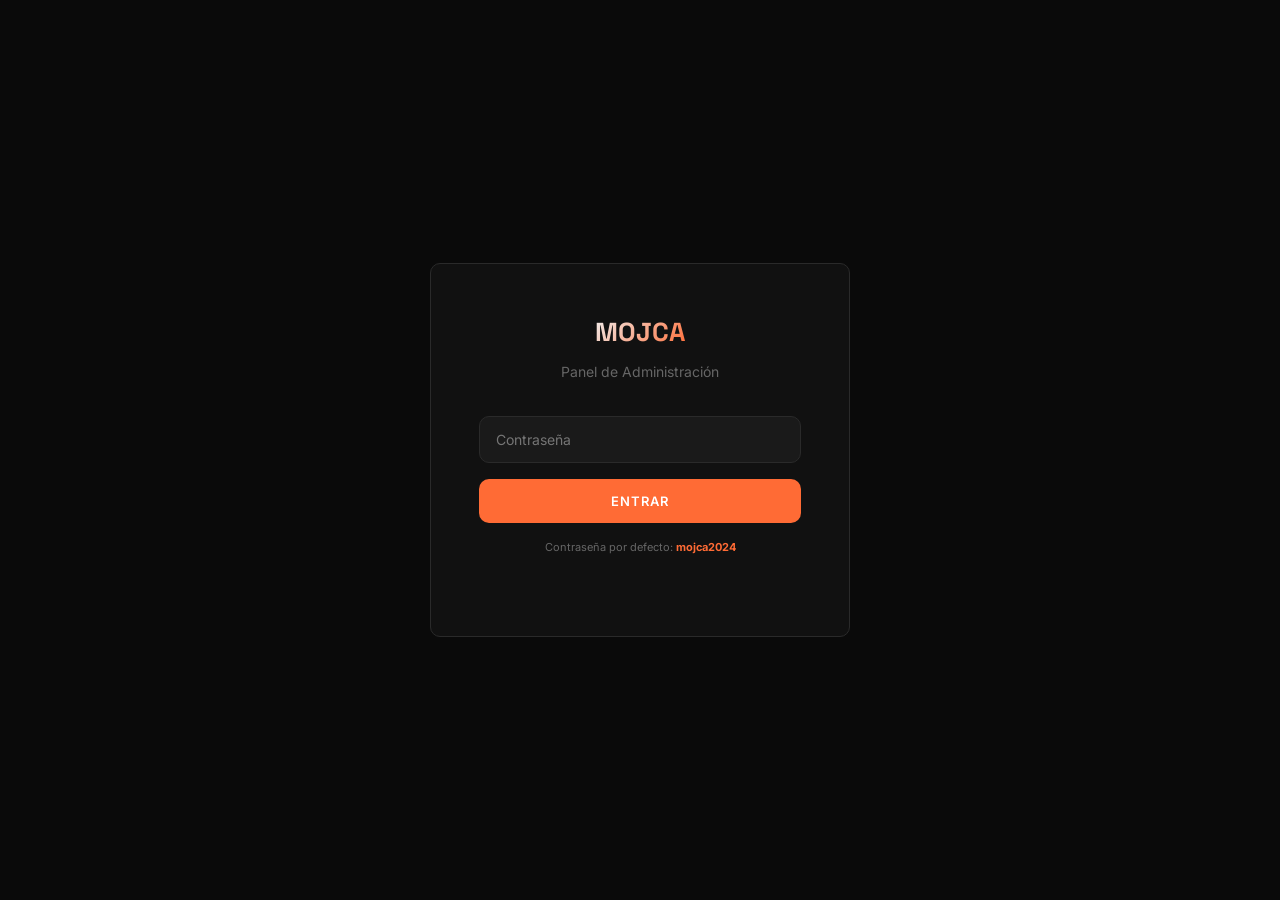
==== admin.html @ 33b06b64 "Add files via upload" ====
<!DOCTYPE html>
<html lang="es">
<head>
    <meta charset="UTF-8">
    <meta name="viewport" content="width=device-width, initial-scale=1.0">
    <title>Panel de Administración — Mojca Estudio</title>
    <link rel="preconnect" href="https://fonts.googleapis.com">
    <link rel="preconnect" href="https://fonts.gstatic.com" crossorigin>
    <link href="https://fonts.googleapis.com/css2?family=Inter:wght@300;400;500;600;700&family=Space+Grotesk:wght@400;500;600;700&display=swap" rel="stylesheet">
    <style>
        :root {
            --bg-dark: #0a0a0a;
            --bg-panel: #111111;
            --bg-card: #161616;
            --bg-input: #1a1a1a;
            --text-primary: #f0f0f0;
            --text-secondary: #a0a0a0;
            --text-muted: #666666;
            --accent: #ff6b35;
            --accent-light: #ff8c42;
            --accent-terracotta: #c0392b;
            --border: #2a2a2a;
            --border-light: #333333;
            --radius: 10px;
            --font-display: 'Space Grotesk', sans-serif;
            --font-body: 'Inter', sans-serif;
        }
        * { margin: 0; padding: 0; box-sizing: border-box; }
        body {
            font-family: var(--font-body);
            background: var(--bg-dark);
            color: var(--text-primary);
            min-height: 100vh;
            line-height: 1.6;
        }

        /* LOGIN */
        .login-screen {
            position: fixed;
            inset: 0;
            display: flex;
            align-items: center;
            justify-content: center;
            background: var(--bg-dark);
            z-index: 10000;
        }
        .login-box {
            background: var(--bg-panel);
            border: 1px solid var(--border);
            border-radius: var(--radius);
            padding: 48px;
            width: 100%;
            max-width: 420px;
            text-align: center;
        }
        .login-box h1 {
            font-family: var(--font-display);
            font-size: 26px;
            margin-bottom: 8px;
            color: var(--text-primary);
        }
        .login-box .logo-text {
            background: linear-gradient(135deg, var(--text-primary) 0%, var(--accent) 100%);
            -webkit-background-clip: text;
            -webkit-text-fill-color: transparent;
            background-clip: text;
        }
        .login-box p {
            color: var(--text-muted);
            margin-bottom: 32px;
            font-size: 14px;
        }
        .login-box input {
            width: 100%;
            padding: 14px 16px;
            background: var(--bg-input);
            border: 1px solid var(--border);
            border-radius: var(--radius);
            color: var(--text-primary);
            font-family: var(--font-body);
            font-size: 14px;
            margin-bottom: 16px;
            outline: none;
            transition: 0.3s;
        }
        .login-box input:focus {
            border-color: var(--accent);
            box-shadow: 0 0 0 3px rgba(255, 107, 53, 0.15);
        }
        .login-box button {
            width: 100%;
            padding: 14px;
            background: var(--accent);
            color: #fff;
            border: none;
            border-radius: var(--radius);
            font-family: var(--font-body);
            font-size: 13px;
            font-weight: 600;
            letter-spacing: 1px;
            text-transform: uppercase;
            cursor: pointer;
            transition: 0.3s;
        }
        .login-box button:hover {
            background: var(--accent-light);
            transform: translateY(-2px);
        }
        .login-error {
            color: var(--accent-terracotta);
            font-size: 13px;
            margin-top: 12px;
            display: none;
        }

        /* ADMIN LAYOUT */
        .admin-layout {
            display: none;
            min-height: 100vh;
        }
        .admin-layout.active { display: flex; }

        .sidebar {
            width: 280px;
            background: var(--bg-panel);
            border-right: 1px solid var(--border);
            padding: 24px 0;
            position: fixed;
            height: 100vh;
            overflow-y: auto;
        }
        .sidebar-header {
            padding: 0 24px 24px;
            border-bottom: 1px solid var(--border);
            margin-bottom: 16px;
        }
        .sidebar-header h2 {
            font-family: var(--font-display);
            font-size: 20px;
            color: var(--text-primary);
        }
        .sidebar-header h2 .logo-text {
            background: linear-gradient(135deg, var(--text-primary) 0%, var(--accent) 100%);
            -webkit-background-clip: text;
            -webkit-text-fill-color: transparent;
            background-clip: text;
        }
        .sidebar-header p {
            font-size: 12px;
            color: var(--text-muted);
            margin-top: 4px;
        }
        .sidebar-nav {
            list-style: none;
        }
        .sidebar-nav li {
            padding: 0;
        }
        .sidebar-nav button {
            width: 100%;
            text-align: left;
            padding: 12px 24px;
            background: none;
            border: none;
            color: var(--text-secondary);
            font-family: var(--font-body);
            font-size: 12px;
            font-weight: 500;
            letter-spacing: 1px;
            text-transform: uppercase;
            cursor: pointer;
            transition: 0.3s;
            display: flex;
            align-items: center;
            gap: 10px;
            border-left: 3px solid transparent;
        }
        .sidebar-nav button:hover,
        .sidebar-nav button.active {
            background: var(--bg-card);
            color: var(--accent);
            border-left-color: var(--accent);
        }
        .sidebar-footer {
            position: absolute;
            bottom: 0;
            left: 0;
            right: 0;
            padding: 16px 24px;
            border-top: 1px solid var(--border);
        }
        .sidebar-footer button {
            width: 100%;
            padding: 10px;
            background: transparent;
            color: var(--text-muted);
            border: 1px solid var(--border);
            border-radius: var(--radius);
            font-family: var(--font-body);
            font-size: 11px;
            font-weight: 600;
            letter-spacing: 1px;
            text-transform: uppercase;
            cursor: pointer;
            transition: 0.3s;
        }
        .sidebar-footer button:hover {
            border-color: var(--accent-terracotta);
            color: var(--accent-terracotta);
        }

        .main-content {
            margin-left: 280px;
            flex: 1;
            padding: 32px 40px;
            max-width: calc(100% - 280px);
        }

        .section-panel {
            display: none;
        }
        .section-panel.active {
            display: block;
        }

        .panel-header {
            display: flex;
            justify-content: space-between;
            align-items: center;
            margin-bottom: 32px;
            padding-bottom: 16px;
            border-bottom: 1px solid var(--border);
        }
        .panel-header h2 {
            font-family: var(--font-display);
            font-size: 24px;
            color: var(--text-primary);
        }
        .panel-actions {
            display: flex;
            gap: 12px;
        }

        .btn-admin {
            padding: 10px 20px;
            font-family: var(--font-body);
            font-size: 12px;
            font-weight: 600;
            letter-spacing: 1px;
            text-transform: uppercase;
            border-radius: var(--radius);
            cursor: pointer;
            border: none;
            transition: 0.3s;
            display: inline-flex;
            align-items: center;
            gap: 6px;
        }
        .btn-admin-primary {
            background: var(--accent);
            color: #fff;
        }
        .btn-admin-primary:hover {
            background: var(--accent-light);
        }
        .btn-admin-outline {
            background: transparent;
            color: var(--text-secondary);
            border: 1px solid var(--border);
        }
        .btn-admin-outline:hover {
            border-color: var(--accent);
            color: var(--accent);
        }
        .btn-admin-danger {
            background: var(--accent-terracotta);
            color: #fff;
        }
        .btn-admin-danger:hover {
            background: #e74c3c;
        }

        /* ITEM CARDS */
        .items-list {
            display: flex;
            flex-direction: column;
            gap: 16px;
        }
        .item-card {
            background: var(--bg-panel);
            border: 1px solid var(--border);
            border-radius: var(--radius);
            padding: 20px;
            transition: 0.3s;
        }
        .item-card:hover {
            border-color: var(--border-light);
        }
        .item-card-header {
            display: flex;
            justify-content: space-between;
            align-items: flex-start;
            margin-bottom: 16px;
        }
        .item-card-title {
            font-family: var(--font-display);
            font-size: 16px;
            color: var(--text-primary);
        }
        .item-card-actions {
            display: flex;
            gap: 8px;
        }
        .item-card-actions button {
            background: none;
            border: 1px solid var(--border);
            color: var(--text-muted);
            padding: 4px 10px;
            border-radius: 4px;
            cursor: pointer;
            font-family: var(--font-body);
            font-size: 10px;
            text-transform: uppercase;
            letter-spacing: 1px;
            transition: 0.3s;
        }
        .item-card-actions button:hover {
            border-color: var(--accent-terracotta);
            color: var(--accent-terracotta);
        }

        /* FORM FIELDS */
        .form-row {
            display: grid;
            grid-template-columns: 1fr 1fr;
            gap: 16px;
            margin-bottom: 12px;
        }
        .form-group-admin {
            margin-bottom: 12px;
        }
        .form-group-admin label {
            display: block;
            font-family: var(--font-body);
            font-size: 10px;
            font-weight: 600;
            text-transform: uppercase;
            letter-spacing: 1.5px;
            color: var(--text-muted);
            margin-bottom: 6px;
        }
        .form-group-admin input,
        .form-group-admin textarea,
        .form-group-admin select {
            width: 100%;
            padding: 10px 14px;
            background: var(--bg-input);
            border: 1px solid var(--border);
            border-radius: var(--radius);
            color: var(--text-primary);
            font-family: var(--font-body);
            font-size: 14px;
            outline: none;
            transition: 0.3s;
        }
        .form-group-admin input:focus,
        .form-group-admin textarea:focus,
        .form-group-admin select:focus {
            border-color: var(--accent);
            box-shadow: 0 0 0 3px rgba(255, 107, 53, 0.1);
        }
        .form-group-admin textarea {
            resize: vertical;
            min-height: 60px;
        }
        .form-group-admin input::placeholder {
            color: var(--text-muted);
        }
        .form-group-admin input[type="color"] {
            height: 42px;
            padding: 4px;
            cursor: pointer;
        }
        .form-group-admin input[type="checkbox"] {
            width: auto;
            margin-right: 8px;
            cursor: pointer;
        }

        /* ADD BUTTON */
        .add-item-btn {
            width: 100%;
            padding: 24px;
            background: transparent;
            border: 2px dashed var(--border);
            border-radius: var(--radius);
            color: var(--text-muted);
            font-family: var(--font-body);
            font-size: 13px;
            font-weight: 600;
            letter-spacing: 1px;
            text-transform: uppercase;
            cursor: pointer;
            transition: 0.3s;
            display: flex;
            align-items: center;
            justify-content: center;
            gap: 10px;
        }
        .add-item-btn:hover {
            border-color: var(--accent);
            color: var(--accent);
            background: rgba(255, 107, 53, 0.05);
        }

        /* TEXT EDITOR */
        .text-editor-grid {
            display: grid;
            grid-template-columns: repeat(2, 1fr);
            gap: 20px;
        }
        .text-editor-card {
            background: var(--bg-panel);
            border: 1px solid var(--border);
            border-radius: var(--radius);
            padding: 20px;
        }
        .text-editor-card h4 {
            font-family: var(--font-display);
            font-size: 13px;
            color: var(--accent);
            margin-bottom: 12px;
            text-transform: uppercase;
            letter-spacing: 1px;
        }

        /* PHOTO GRID EDITOR */
        .photo-grid-editor {
            display: grid;
            grid-template-columns: repeat(4, 1fr);
            gap: 12px;
            margin-bottom: 20px;
        }
        .photo-grid-cell {
            aspect-ratio: 1;
            background: var(--bg-panel);
            border: 2px dashed var(--border);
            border-radius: var(--radius);
            display: flex;
            align-items: center;
            justify-content: center;
            cursor: pointer;
            transition: 0.3s;
            position: relative;
            overflow: hidden;
        }
        .photo-grid-cell:hover {
            border-color: var(--accent);
        }
        .photo-grid-cell.occupied {
            border-style: solid;
            border-color: var(--accent);
        }
        .photo-grid-cell img {
            width: 100%;
            height: 100%;
            object-fit: cover;
        }
        .photo-grid-cell .cell-label {
            position: absolute;
            bottom: 4px;
            left: 4px;
            right: 4px;
            background: rgba(0, 0, 0, 0.8);
            color: var(--text-primary);
            font-size: 10px;
            padding: 2px 6px;
            border-radius: 3px;
            text-align: center;
            font-family: var(--font-body);
        }
        .photo-grid-cell .cell-size {
            position: absolute;
            top: 4px;
            right: 4px;
            background: var(--accent);
            color: #fff;
            font-size: 9px;
            padding: 2px 6px;
            border-radius: 3px;
            font-family: var(--font-body);
            font-weight: 600;
        }
        .photo-grid-cell .cell-actions {
            position: absolute;
            top: 4px;
            left: 4px;
            display: flex;
            gap: 4px;
            opacity: 0;
            transition: 0.3s;
        }
        .photo-grid-cell:hover .cell-actions {
            opacity: 1;
        }
        .photo-grid-cell .cell-actions button {
            width: 24px;
            height: 24px;
            border-radius: 4px;
            border: none;
            background: var(--bg-dark);
            color: var(--text-primary);
            cursor: pointer;
            font-size: 12px;
            display: flex;
            align-items: center;
            justify-content: center;
        }
        .photo-grid-cell .cell-actions button:hover {
            background: var(--accent-terracotta);
        }

        .size-selector {
            display: flex;
            gap: 8px;
            margin-top: 8px;
            flex-wrap: wrap;
        }
        .size-option {
            padding: 6px 12px;
            background: var(--bg-input);
            border: 1px solid var(--border);
            border-radius: 4px;
            color: var(--text-secondary);
            font-family: var(--font-body);
            font-size: 11px;
            cursor: pointer;
            transition: 0.3s;
        }
        .size-option:hover,
        .size-option.active {
            border-color: var(--accent);
            color: var(--accent);
        }

        /* MODAL */
        .modal-overlay {
            position: fixed;
            inset: 0;
            background: rgba(0, 0, 0, 0.8);
            z-index: 20000;
            display: none;
            align-items: center;
            justify-content: center;
            padding: 20px;
        }
        .modal-overlay.active {
            display: flex;
        }
        .modal-box {
            background: var(--bg-panel);
            border: 1px solid var(--border);
            border-radius: var(--radius);
            width: 100%;
            max-width: 600px;
            max-height: 90vh;
            overflow-y: auto;
        }
        .modal-header {
            padding: 20px 24px;
            border-bottom: 1px solid var(--border);
            display: flex;
            justify-content: space-between;
            align-items: center;
        }
        .modal-header h3 {
            font-family: var(--font-display);
            font-size: 18px;
            color: var(--text-primary);
        }
        .modal-close {
            background: none;
            border: none;
            color: var(--text-muted);
            font-size: 24px;
            cursor: pointer;
            line-height: 1;
        }
        .modal-close:hover {
            color: var(--accent-terracotta);
        }
        .modal-body {
            padding: 24px;
        }
        .modal-footer {
            padding: 16px 24px;
            border-top: 1px solid var(--border);
            display: flex;
            justify-content: flex-end;
            gap: 12px;
        }

        /* PREVIEW PANEL */
        .preview-info {
            background: var(--bg-panel);
            border: 1px solid var(--border);
            border-radius: var(--radius);
            padding: 40px;
            text-align: center;
        }
        .preview-info h3 {
            font-family: var(--font-display);
            font-size: 22px;
            margin-bottom: 12px;
            color: var(--text-primary);
        }
        .preview-info p {
            color: var(--text-secondary);
            margin-bottom: 24px;
            max-width: 500px;
            margin-left: auto;
            margin-right: auto;
        }
        .preview-info .btn-admin {
            padding: 14px 32px;
            font-size: 14px;
        }
        .preview-note {
            margin-top: 20px;
            font-size: 12px;
            color: var(--text-muted);
            font-style: italic;
        }

        /* INFO BOX */
        .info-box {
            background: rgba(255, 107, 53, 0.08);
            border: 1px solid rgba(255, 107, 53, 0.2);
            border-radius: var(--radius);
            padding: 16px 20px;
            margin-bottom: 24px;
            font-size: 13px;
            color: var(--text-secondary);
            line-height: 1.6;
        }
        .info-box strong {
            color: var(--accent);
        }

        /* RESPONSIVE */
        @media (max-width: 1024px) {
            .sidebar { width: 220px; }
            .main-content { margin-left: 220px; max-width: calc(100% - 220px); padding: 20px; }
            .text-editor-grid { grid-template-columns: 1fr; }
            .form-row { grid-template-columns: 1fr; }
        }
        @media (max-width: 768px) {
            .sidebar { display: none; }
            .main-content { margin-left: 0; max-width: 100%; padding: 16px; }
            .login-box { padding: 32px 24px; margin: 16px; }
        }

        /* TOAST */
        .toast {
            position: fixed;
            bottom: 24px;
            right: 24px;
            background: var(--bg-card);
            border: 1px solid var(--accent);
            color: var(--text-primary);
            padding: 14px 24px;
            border-radius: var(--radius);
            font-family: var(--font-body);
            font-size: 13px;
            z-index: 30000;
            transform: translateY(100px);
            opacity: 0;
            transition: 0.4s;
        }
        .toast.show {
            transform: translateY(0);
            opacity: 1;
        }
    </style>
</head>
<body>

<!-- LOGIN -->
<div class="login-screen" id="loginScreen">
    <div class="login-box">
        <h1><span class="logo-text">MOJCA</span></h1>
        <p>Panel de Administración</p>
        <input type="password" id="passwordInput" placeholder="Contraseña" onkeypress="if(event.key==='Enter')doLogin()">
        <button onclick="doLogin()">Entrar</button>
        <p class="login-error" id="loginError">Contraseña incorrecta</p>
        <p style="margin-top:16px;font-size:11px;color:var(--text-muted);">
            Contraseña por defecto: <strong style="color:var(--accent);">mojca2024</strong>
        </p>
    </div>
</div>

<!-- ADMIN -->
<div class="admin-layout" id="adminLayout">
    <aside class="sidebar">
        <div class="sidebar-header">
            <h2><span class="logo-text">MOJCA</span></h2>
            <p>Panel de Administración</p>
        </div>
        <ul class="sidebar-nav">
            <li><button class="active" onclick="showSection('textos')" data-section="textos">Textos del Sitio</button></li>
            <li><button onclick="showSection('estilos')" data-section="estilos">Configuración Visual</button></li>
            <li><button onclick="showSection('hero')" data-section="hero">Hero y Video</button></li>
            <li><button onclick="showSection('testimonios')" data-section="testimonios">Testimonios</button></li>
            <li><button onclick="showSection('whatsapp')" data-section="whatsapp">WhatsApp</button></li>
            <li><button onclick="showSection('videos-h')" data-section="videos-h">Videos Horizontales</button></li>
            <li><button onclick="showSection('videos-v')" data-section="videos-v">Reels Verticales</button></li>
            <li><button onclick="showSection('fotos')" data-section="fotos">Fotografía</button></li>
            <li><button onclick="showSection('branding')" data-section="branding">Branding</button></li>
            <li><button onclick="showSection('redes')" data-section="redes">Redes Sociales</button></li>
            <li><button onclick="showSection('webdev')" data-section="webdev">Web y Código</button></li>
            <li><button onclick="showSection('preview')" data-section="preview">Vista Previa</button></li>
        </ul>
        <div class="sidebar-footer">
            <button onclick="logout()">Cerrar Sesión</button>
        </div>
    </aside>

    <main class="main-content">

        <!-- TEXTOS -->
        <div class="section-panel active" id="panel-textos">
            <div class="panel-header">
                <h2>Textos del Sitio</h2>
                <div class="panel-actions">
                    <button class="btn-admin btn-admin-primary" onclick="saveTexts()">Guardar Cambios</button>
                    <button class="btn-admin btn-admin-outline" onclick="resetTexts()">Restaurar</button>
                </div>
            </div>
            <div class="info-box">
                <strong>Tip:</strong> Editá cada campo de texto directamente. Los cambios se reflejan en el sitio principal al guardar.
            </div>
            <div class="text-editor-grid" id="textEditorGrid"></div>
        </div>

        <!-- ESTILOS -->
        <div class="section-panel" id="panel-estilos">
            <div class="panel-header">
                <h2>Configuración Visual</h2>
                <div class="panel-actions">
                    <button class="btn-admin btn-admin-primary" onclick="saveStyles()">Guardar Cambios</button>
                    <button class="btn-admin btn-admin-outline" onclick="resetStyles()">Restaurar</button>
                </div>
            </div>
            <div class="info-box">
                <strong>Tip:</strong> Personalizá tipografías, tamaños y colores de todo el sitio. Usá valores CSS válidos (ej: <code>16px</code>, <code>#ff6b35</code>, <code>clamp(32px, 4vw, 56px)</code>).
            </div>
            <div id="styleEditorContainer"></div>
        </div>

        <!-- HERO -->
        <div class="section-panel" id="panel-hero">
            <div class="panel-header">
                <h2>Hero y Video de Fondo</h2>
                <div class="panel-actions">
                    <button class="btn-admin btn-admin-primary" onclick="saveHero()">Guardar Cambios</button>
                </div>
            </div>
            <div class="info-box">
                <strong>Tip:</strong> Podés poner un video de fondo en el hero (YouTube, Vimeo, MP4) y activar el efecto vidrio (glassmorphism) sobre el contenido.
            </div>
            <div id="heroEditorContainer"></div>
        </div>

        <!-- TESTIMONIOS -->
        <div class="section-panel" id="panel-testimonios">
            <div class="panel-header">
                <h2>Testimonios</h2>
                <div class="panel-actions">
                    <button class="btn-admin btn-admin-primary" onclick="saveTestimoniosConfig()">Guardar Config</button>
                </div>
            </div>
            <div class="info-box">
                <strong>Tip:</strong> Activá o desactivá la sección, elegí el tipo de fondo (degradado, color sólido o imagen) y gestioná los testimonios de clientes.
            </div>
            <div id="testimoniosEditorContainer"></div>
        </div>

        <!-- WHATSAPP -->
        <div class="section-panel" id="panel-whatsapp">
            <div class="panel-header">
                <h2>WhatsApp</h2>
                <div class="panel-actions">
                    <button class="btn-admin btn-admin-primary" onclick="saveWhatsapp()">Guardar Cambios</button>
                </div>
            </div>
            <div class="info-box">
                <strong>Tip:</strong> Configurá el número de WhatsApp con código de país (sin +) y el mensaje predefinido. El botón flotante aparece en todas las páginas.
            </div>
            <div id="whatsappEditorContainer"></div>
        </div>

        <!-- VIDEOS HORIZONTALES -->
        <div class="section-panel" id="panel-videos-h">
            <div class="panel-header">
                <h2>Videos Horizontales</h2>
                <div class="panel-actions">
                    <button class="btn-admin btn-admin-primary" onclick="saveAll()">Guardar Todo</button>
                </div>
            </div>
            <div class="items-list" id="videosHList"></div>
            <button class="add-item-btn" onclick="openModal('video-h')" style="margin-top:16px;">
                <span style="font-size:20px;">+</span> Agregar Video Horizontal
            </button>
        </div>

        <!-- VIDEOS VERTICALES -->
        <div class="section-panel" id="panel-videos-v">
            <div class="panel-header">
                <h2>Reels y Shorts Verticales</h2>
                <div class="panel-actions">
                    <button class="btn-admin btn-admin-primary" onclick="saveAll()">Guardar Todo</button>
                </div>
            </div>
            <div class="items-list" id="videosVList"></div>
            <button class="add-item-btn" onclick="openModal('video-v')" style="margin-top:16px;">
                <span style="font-size:20px;">+</span> Agregar Reel/Short
            </button>
        </div>

        <!-- FOTOS -->
        <div class="section-panel" id="panel-fotos">
            <div class="panel-header">
                <h2>Fotografía — Grilla Visual</h2>
                <div class="panel-actions">
                    <button class="btn-admin btn-admin-primary" onclick="saveAll()">Guardar Todo</button>
                    <button class="btn-admin btn-admin-outline" onclick="openModal('foto')">+ Agregar Foto</button>
                </div>
            </div>
            <p style="color:var(--text-muted);margin-bottom:16px;font-style:italic;">
                Hacé clic en una celda para editarla. Podés cambiar el tamaño, la imagen, el título y la categoría.
            </p>
            <div class="photo-grid-editor" id="photoGridEditor"></div>
        </div>

        <!-- BRANDING -->
        <div class="section-panel" id="panel-branding">
            <div class="panel-header">
                <h2>Branding</h2>
                <div class="panel-actions">
                    <button class="btn-admin btn-admin-primary" onclick="saveAll()">Guardar Todo</button>
                </div>
            </div>
            <div class="items-list" id="brandingList"></div>
            <button class="add-item-btn" onclick="openModal('branding')" style="margin-top:16px;">
                <span style="font-size:20px;">+</span> Agregar Proyecto de Branding
            </button>
        </div>

        <!-- REDES -->
        <div class="section-panel" id="panel-redes">
            <div class="panel-header">
                <h2>Redes Sociales</h2>
                <div class="panel-actions">
                    <button class="btn-admin btn-admin-primary" onclick="saveAll()">Guardar Todo</button>
                </div>
            </div>
            <div class="items-list" id="redesList"></div>
            <button class="add-item-btn" onclick="openModal('redes-carousel')" style="margin-top:16px;">
                <span style="font-size:20px;">+</span> Agregar Post con Carrusel
            </button>
            <button class="add-item-btn" onclick="openModal('redes-reel')" style="margin-top:8px;">
                <span style="font-size:20px;">+</span> Agregar Reel
            </button>
        </div>

        <!-- WEBDEV -->
        <div class="section-panel" id="panel-webdev">
            <div class="panel-header">
                <h2>Web y Código</h2>
                <div class="panel-actions">
                    <button class="btn-admin btn-admin-primary" onclick="saveAll()">Guardar Todo</button>
                </div>
            </div>
            <div class="items-list" id="webdevList"></div>
            <button class="add-item-btn" onclick="openModal('webdev')" style="margin-top:16px;">
                <span style="font-size:20px;">+</span> Agregar Proyecto Web
            </button>
        </div>

        <!-- PREVIEW -->
        <div class="section-panel" id="panel-preview">
            <div class="panel-header">
                <h2>Vista Previa</h2>
            </div>
            <div class="preview-info">
                <h3>Ver los cambios en el sitio</h3>
                <p>Los cambios que hagas en este panel se guardan en el navegador. Para verlos reflejados, abrí el sitio en una nueva pestaña.</p>
                <button class="btn-admin btn-admin-primary" onclick="window.open('index.html','_blank')">
                    <svg viewBox="0 0 24 24" fill="none" stroke="currentColor" stroke-width="2" style="width:16px;height:16px;"><path d="M18 13v6a2 2 0 0 1-2 2H5a2 2 0 0 1-2-2V8a2 2 0 0 1 2-2h6"/><polyline points="15 3 21 3 21 9"/><line x1="10" y1="14" x2="21" y2="3"/></svg>
                    Abrir sitio en nueva ventana
                </button>
                <p class="preview-note">Sugerencia: abrí index.html y admin.html lado a lado para ver los cambios en tiempo real.</p>
            </div>
        </div>

    </main>
</div>

<!-- MODAL -->
<div class="modal-overlay" id="modalOverlay">
    <div class="modal-box">
        <div class="modal-header">
            <h3 id="modalTitle">Agregar Elemento</h3>
            <button class="modal-close" onclick="closeModal()">&times;</button>
        </div>
        <div class="modal-body" id="modalBody"></div>
        <div class="modal-footer">
            <button class="btn-admin btn-admin-outline" onclick="closeModal()">Cancelar</button>
            <button class="btn-admin btn-admin-primary" id="modalSaveBtn" onclick="saveModal()">Guardar</button>
        </div>
    </div>
</div>

<!-- TOAST -->
<div class="toast" id="toast"></div>

<script src="admin.js"></script>
</body>
</html>
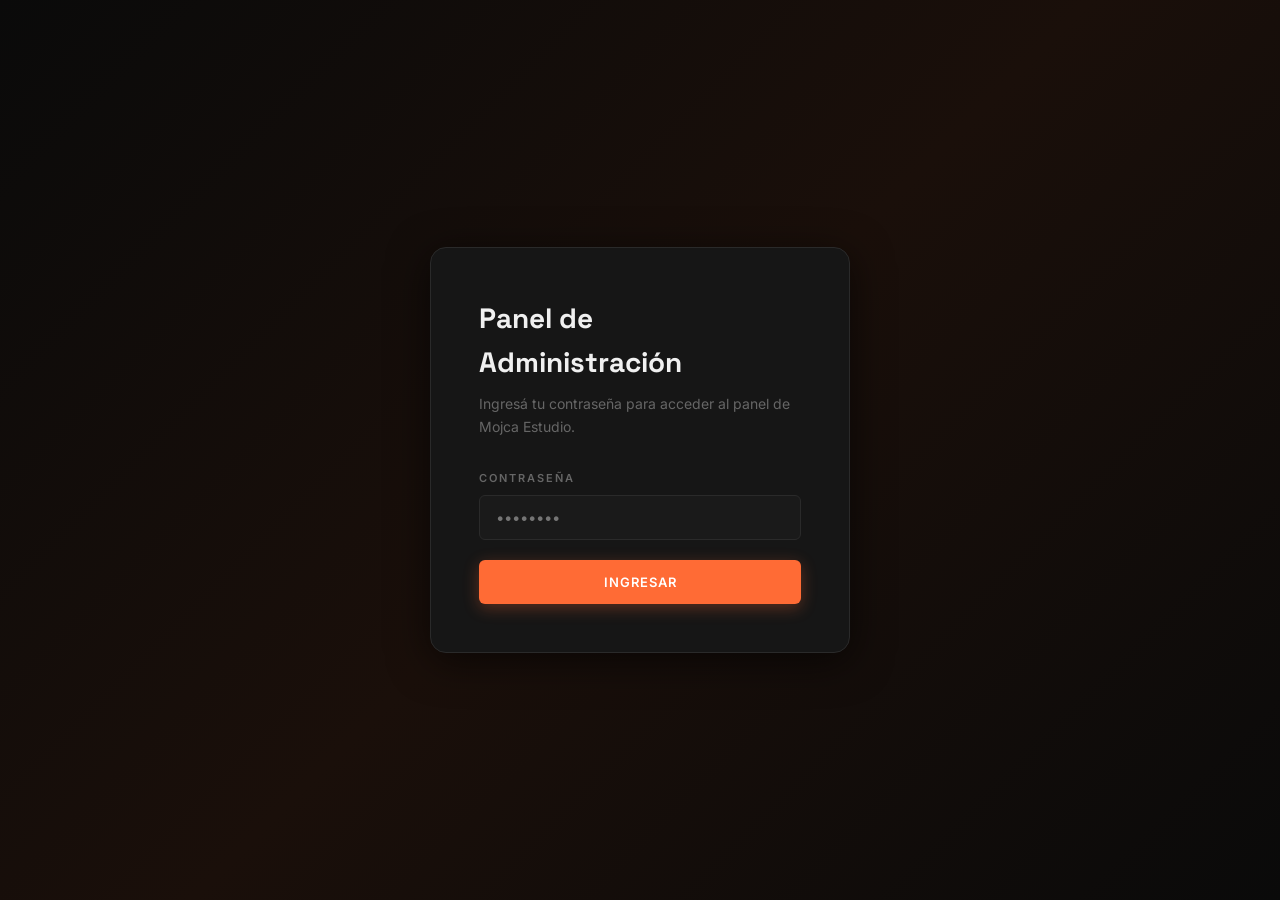
==== commit 63868745: "Add files via upload" ====
--- a/admin.html
+++ b/admin.html
@@ -9,920 +9,237 @@
     <link href="https://fonts.googleapis.com/css2?family=Inter:wght@300;400;500;600;700&family=Space+Grotesk:wght@400;500;600;700&display=swap" rel="stylesheet">
     <style>
         :root {
-            --bg-dark: #0a0a0a;
-            --bg-panel: #111111;
-            --bg-card: #161616;
-            --bg-input: #1a1a1a;
-            --text-primary: #f0f0f0;
-            --text-secondary: #a0a0a0;
-            --text-muted: #666666;
-            --accent: #ff6b35;
-            --accent-light: #ff8c42;
-            --accent-terracotta: #c0392b;
-            --border: #2a2a2a;
-            --border-light: #333333;
-            --radius: 10px;
-            --font-display: 'Space Grotesk', sans-serif;
-            --font-body: 'Inter', sans-serif;
+            --bg: #0a0a0a; --bg-elevated: #111111; --bg-card: #161616; --bg-hover: #1c1c1c; --bg-input: #1a1a1a;
+            --text-primary: #f0f0f0; --text-secondary: #a0a0a0; --text-muted: #666666;
+            --accent: #ff6b35; --accent-light: #ff8c42; --accent-glow: rgba(255, 107, 53, 0.15);
+            --border: #2a2a2a; --border-light: #333333; --border-hover: #444444;
+            --radius-sm: 6px; --radius-md: 12px; --radius-lg: 16px;
+            --transition: 0.3s cubic-bezier(0.4, 0, 0.2, 1);
+            --font-display: 'Space Grotesk', sans-serif; --font-body: 'Inter', sans-serif;
         }
         * { margin: 0; padding: 0; box-sizing: border-box; }
-        body {
-            font-family: var(--font-body);
-            background: var(--bg-dark);
-            color: var(--text-primary);
-            min-height: 100vh;
-            line-height: 1.6;
-        }
-
-        /* LOGIN */
-        .login-screen {
-            position: fixed;
-            inset: 0;
-            display: flex;
-            align-items: center;
-            justify-content: center;
-            background: var(--bg-dark);
-            z-index: 10000;
-        }
-        .login-box {
-            background: var(--bg-panel);
-            border: 1px solid var(--border);
-            border-radius: var(--radius);
-            padding: 48px;
-            width: 100%;
-            max-width: 420px;
-            text-align: center;
-        }
-        .login-box h1 {
-            font-family: var(--font-display);
-            font-size: 26px;
-            margin-bottom: 8px;
-            color: var(--text-primary);
-        }
-        .login-box .logo-text {
-            background: linear-gradient(135deg, var(--text-primary) 0%, var(--accent) 100%);
-            -webkit-background-clip: text;
-            -webkit-text-fill-color: transparent;
-            background-clip: text;
-        }
-        .login-box p {
-            color: var(--text-muted);
-            margin-bottom: 32px;
-            font-size: 14px;
-        }
-        .login-box input {
-            width: 100%;
-            padding: 14px 16px;
-            background: var(--bg-input);
-            border: 1px solid var(--border);
-            border-radius: var(--radius);
-            color: var(--text-primary);
-            font-family: var(--font-body);
-            font-size: 14px;
-            margin-bottom: 16px;
-            outline: none;
-            transition: 0.3s;
-        }
-        .login-box input:focus {
-            border-color: var(--accent);
-            box-shadow: 0 0 0 3px rgba(255, 107, 53, 0.15);
-        }
-        .login-box button {
-            width: 100%;
-            padding: 14px;
-            background: var(--accent);
-            color: #fff;
-            border: none;
-            border-radius: var(--radius);
-            font-family: var(--font-body);
-            font-size: 13px;
-            font-weight: 600;
-            letter-spacing: 1px;
-            text-transform: uppercase;
-            cursor: pointer;
-            transition: 0.3s;
-        }
-        .login-box button:hover {
-            background: var(--accent-light);
-            transform: translateY(-2px);
-        }
-        .login-error {
-            color: var(--accent-terracotta);
-            font-size: 13px;
-            margin-top: 12px;
-            display: none;
-        }
-
-        /* ADMIN LAYOUT */
-        .admin-layout {
-            display: none;
-            min-height: 100vh;
-        }
+        body { font-family: var(--font-body); background: var(--bg); color: var(--text-primary); line-height: 1.6; -webkit-font-smoothing: antialiased; }
+        a { color: inherit; text-decoration: none; }
+        .login-screen { min-height: 100vh; display: flex; align-items: center; justify-content: center; background: linear-gradient(135deg, #0a0a0a 0%, #1a0f0a 50%, #0a0a0a 100%); }
+        .login-box { background: var(--bg-card); border: 1px solid var(--border); border-radius: var(--radius-lg); padding: 48px; width: 100%; max-width: 420px; box-shadow: 0 8px 40px rgba(0,0,0,0.6); }
+        .login-box h1 { font-family: var(--font-display); font-size: 28px; margin-bottom: 8px; }
+        .login-box p { color: var(--text-muted); margin-bottom: 32px; font-size: 14px; }
+        .form-group { margin-bottom: 20px; }
+        .form-group label { display: block; font-size: 11px; font-weight: 600; text-transform: uppercase; letter-spacing: 2px; color: var(--text-muted); margin-bottom: 8px; }
+        .form-group input { width: 100%; padding: 12px 16px; font-size: 15px; font-family: var(--font-body); background: var(--bg-input); border: 1.5px solid var(--border); border-radius: var(--radius-sm); color: var(--text-primary); transition: var(--transition); outline: none; }
+        .form-group input:focus { border-color: var(--accent); box-shadow: 0 0 0 3px var(--accent-glow); }
+        .btn { display: inline-flex; align-items: center; justify-content: center; padding: 14px 32px; font-family: var(--font-body); font-size: 13px; font-weight: 600; letter-spacing: 1px; text-transform: uppercase; border-radius: var(--radius-sm); transition: var(--transition); cursor: pointer; border: none; gap: 8px; width: 100%; }
+        .btn-primary { background: var(--accent); color: #fff; box-shadow: 0 4px 16px rgba(255, 107, 53, 0.3); }
+        .btn-primary:hover { background: var(--accent-light); transform: translateY(-2px); box-shadow: 0 6px 24px rgba(255, 107, 53, 0.4); }
+        .btn-outline { background: transparent; color: var(--text-primary); border: 1.5px solid var(--border-light); }
+        .btn-outline:hover { border-color: var(--accent); color: var(--accent); background: var(--accent-glow); }
+        .btn-danger { background: #dc2626; color: #fff; }
+        .btn-danger:hover { background: #b91c1c; }
+        .btn-sm { padding: 8px 16px; font-size: 11px; width: auto; }
+        .error-msg { color: #ef4444; font-size: 13px; margin-top: 12px; display: none; }
+        .admin-layout { display: none; min-height: 100vh; }
         .admin-layout.active { display: flex; }
-
-        .sidebar {
-            width: 280px;
-            background: var(--bg-panel);
-            border-right: 1px solid var(--border);
-            padding: 24px 0;
-            position: fixed;
-            height: 100vh;
-            overflow-y: auto;
-        }
-        .sidebar-header {
-            padding: 0 24px 24px;
-            border-bottom: 1px solid var(--border);
-            margin-bottom: 16px;
-        }
-        .sidebar-header h2 {
-            font-family: var(--font-display);
-            font-size: 20px;
-            color: var(--text-primary);
-        }
-        .sidebar-header h2 .logo-text {
-            background: linear-gradient(135deg, var(--text-primary) 0%, var(--accent) 100%);
-            -webkit-background-clip: text;
-            -webkit-text-fill-color: transparent;
-            background-clip: text;
-        }
-        .sidebar-header p {
-            font-size: 12px;
-            color: var(--text-muted);
-            margin-top: 4px;
-        }
-        .sidebar-nav {
-            list-style: none;
-        }
-        .sidebar-nav li {
-            padding: 0;
-        }
-        .sidebar-nav button {
-            width: 100%;
-            text-align: left;
-            padding: 12px 24px;
-            background: none;
-            border: none;
-            color: var(--text-secondary);
-            font-family: var(--font-body);
-            font-size: 12px;
-            font-weight: 500;
-            letter-spacing: 1px;
-            text-transform: uppercase;
-            cursor: pointer;
-            transition: 0.3s;
-            display: flex;
-            align-items: center;
-            gap: 10px;
-            border-left: 3px solid transparent;
-        }
-        .sidebar-nav button:hover,
-        .sidebar-nav button.active {
-            background: var(--bg-card);
-            color: var(--accent);
-            border-left-color: var(--accent);
-        }
-        .sidebar-footer {
-            position: absolute;
-            bottom: 0;
-            left: 0;
-            right: 0;
-            padding: 16px 24px;
-            border-top: 1px solid var(--border);
-        }
-        .sidebar-footer button {
-            width: 100%;
-            padding: 10px;
-            background: transparent;
-            color: var(--text-muted);
-            border: 1px solid var(--border);
-            border-radius: var(--radius);
-            font-family: var(--font-body);
-            font-size: 11px;
-            font-weight: 600;
-            letter-spacing: 1px;
-            text-transform: uppercase;
-            cursor: pointer;
-            transition: 0.3s;
-        }
-        .sidebar-footer button:hover {
-            border-color: var(--accent-terracotta);
-            color: var(--accent-terracotta);
-        }
-
-        .main-content {
-            margin-left: 280px;
-            flex: 1;
-            padding: 32px 40px;
-            max-width: calc(100% - 280px);
-        }
-
-        .section-panel {
-            display: none;
-        }
-        .section-panel.active {
-            display: block;
-        }
-
-        .panel-header {
-            display: flex;
-            justify-content: space-between;
-            align-items: center;
-            margin-bottom: 32px;
-            padding-bottom: 16px;
-            border-bottom: 1px solid var(--border);
-        }
-        .panel-header h2 {
-            font-family: var(--font-display);
-            font-size: 24px;
-            color: var(--text-primary);
-        }
-        .panel-actions {
-            display: flex;
-            gap: 12px;
-        }
-
-        .btn-admin {
-            padding: 10px 20px;
-            font-family: var(--font-body);
-            font-size: 12px;
-            font-weight: 600;
-            letter-spacing: 1px;
-            text-transform: uppercase;
-            border-radius: var(--radius);
-            cursor: pointer;
-            border: none;
-            transition: 0.3s;
-            display: inline-flex;
-            align-items: center;
-            gap: 6px;
-        }
-        .btn-admin-primary {
-            background: var(--accent);
-            color: #fff;
-        }
-        .btn-admin-primary:hover {
-            background: var(--accent-light);
-        }
-        .btn-admin-outline {
-            background: transparent;
-            color: var(--text-secondary);
-            border: 1px solid var(--border);
-        }
-        .btn-admin-outline:hover {
-            border-color: var(--accent);
-            color: var(--accent);
-        }
-        .btn-admin-danger {
-            background: var(--accent-terracotta);
-            color: #fff;
-        }
-        .btn-admin-danger:hover {
-            background: #e74c3c;
-        }
-
-        /* ITEM CARDS */
-        .items-list {
-            display: flex;
-            flex-direction: column;
-            gap: 16px;
-        }
-        .item-card {
-            background: var(--bg-panel);
-            border: 1px solid var(--border);
-            border-radius: var(--radius);
-            padding: 20px;
-            transition: 0.3s;
-        }
-        .item-card:hover {
-            border-color: var(--border-light);
-        }
-        .item-card-header {
-            display: flex;
-            justify-content: space-between;
-            align-items: flex-start;
-            margin-bottom: 16px;
-        }
-        .item-card-title {
-            font-family: var(--font-display);
-            font-size: 16px;
-            color: var(--text-primary);
-        }
-        .item-card-actions {
-            display: flex;
-            gap: 8px;
-        }
-        .item-card-actions button {
-            background: none;
-            border: 1px solid var(--border);
-            color: var(--text-muted);
-            padding: 4px 10px;
-            border-radius: 4px;
-            cursor: pointer;
-            font-family: var(--font-body);
-            font-size: 10px;
-            text-transform: uppercase;
-            letter-spacing: 1px;
-            transition: 0.3s;
-        }
-        .item-card-actions button:hover {
-            border-color: var(--accent-terracotta);
-            color: var(--accent-terracotta);
-        }
-
-        /* FORM FIELDS */
-        .form-row {
-            display: grid;
-            grid-template-columns: 1fr 1fr;
-            gap: 16px;
-            margin-bottom: 12px;
-        }
-        .form-group-admin {
-            margin-bottom: 12px;
-        }
-        .form-group-admin label {
-            display: block;
-            font-family: var(--font-body);
-            font-size: 10px;
-            font-weight: 600;
-            text-transform: uppercase;
-            letter-spacing: 1.5px;
-            color: var(--text-muted);
-            margin-bottom: 6px;
-        }
-        .form-group-admin input,
-        .form-group-admin textarea,
-        .form-group-admin select {
-            width: 100%;
-            padding: 10px 14px;
-            background: var(--bg-input);
-            border: 1px solid var(--border);
-            border-radius: var(--radius);
-            color: var(--text-primary);
-            font-family: var(--font-body);
-            font-size: 14px;
-            outline: none;
-            transition: 0.3s;
-        }
-        .form-group-admin input:focus,
-        .form-group-admin textarea:focus,
-        .form-group-admin select:focus {
-            border-color: var(--accent);
-            box-shadow: 0 0 0 3px rgba(255, 107, 53, 0.1);
-        }
-        .form-group-admin textarea {
-            resize: vertical;
-            min-height: 60px;
-        }
-        .form-group-admin input::placeholder {
-            color: var(--text-muted);
-        }
-        .form-group-admin input[type="color"] {
-            height: 42px;
-            padding: 4px;
-            cursor: pointer;
-        }
-        .form-group-admin input[type="checkbox"] {
-            width: auto;
-            margin-right: 8px;
-            cursor: pointer;
-        }
-
-        /* ADD BUTTON */
-        .add-item-btn {
-            width: 100%;
-            padding: 24px;
-            background: transparent;
-            border: 2px dashed var(--border);
-            border-radius: var(--radius);
-            color: var(--text-muted);
-            font-family: var(--font-body);
-            font-size: 13px;
-            font-weight: 600;
-            letter-spacing: 1px;
-            text-transform: uppercase;
-            cursor: pointer;
-            transition: 0.3s;
-            display: flex;
-            align-items: center;
-            justify-content: center;
-            gap: 10px;
-        }
-        .add-item-btn:hover {
-            border-color: var(--accent);
-            color: var(--accent);
-            background: rgba(255, 107, 53, 0.05);
-        }
-
-        /* TEXT EDITOR */
-        .text-editor-grid {
-            display: grid;
-            grid-template-columns: repeat(2, 1fr);
-            gap: 20px;
-        }
-        .text-editor-card {
-            background: var(--bg-panel);
-            border: 1px solid var(--border);
-            border-radius: var(--radius);
-            padding: 20px;
-        }
-        .text-editor-card h4 {
-            font-family: var(--font-display);
-            font-size: 13px;
-            color: var(--accent);
-            margin-bottom: 12px;
-            text-transform: uppercase;
-            letter-spacing: 1px;
-        }
-
-        /* PHOTO GRID EDITOR */
-        .photo-grid-editor {
-            display: grid;
-            grid-template-columns: repeat(4, 1fr);
-            gap: 12px;
-            margin-bottom: 20px;
-        }
-        .photo-grid-cell {
-            aspect-ratio: 1;
-            background: var(--bg-panel);
-            border: 2px dashed var(--border);
-            border-radius: var(--radius);
-            display: flex;
-            align-items: center;
-            justify-content: center;
-            cursor: pointer;
-            transition: 0.3s;
-            position: relative;
-            overflow: hidden;
-        }
-        .photo-grid-cell:hover {
-            border-color: var(--accent);
-        }
-        .photo-grid-cell.occupied {
-            border-style: solid;
-            border-color: var(--accent);
-        }
-        .photo-grid-cell img {
-            width: 100%;
-            height: 100%;
-            object-fit: cover;
-        }
-        .photo-grid-cell .cell-label {
-            position: absolute;
-            bottom: 4px;
-            left: 4px;
-            right: 4px;
-            background: rgba(0, 0, 0, 0.8);
-            color: var(--text-primary);
-            font-size: 10px;
-            padding: 2px 6px;
-            border-radius: 3px;
-            text-align: center;
-            font-family: var(--font-body);
-        }
-        .photo-grid-cell .cell-size {
-            position: absolute;
-            top: 4px;
-            right: 4px;
-            background: var(--accent);
-            color: #fff;
-            font-size: 9px;
-            padding: 2px 6px;
-            border-radius: 3px;
-            font-family: var(--font-body);
-            font-weight: 600;
-        }
-        .photo-grid-cell .cell-actions {
-            position: absolute;
-            top: 4px;
-            left: 4px;
-            display: flex;
-            gap: 4px;
-            opacity: 0;
-            transition: 0.3s;
-        }
-        .photo-grid-cell:hover .cell-actions {
-            opacity: 1;
-        }
-        .photo-grid-cell .cell-actions button {
-            width: 24px;
-            height: 24px;
-            border-radius: 4px;
-            border: none;
-            background: var(--bg-dark);
-            color: var(--text-primary);
-            cursor: pointer;
-            font-size: 12px;
-            display: flex;
-            align-items: center;
-            justify-content: center;
-        }
-        .photo-grid-cell .cell-actions button:hover {
-            background: var(--accent-terracotta);
-        }
-
-        .size-selector {
-            display: flex;
-            gap: 8px;
-            margin-top: 8px;
-            flex-wrap: wrap;
-        }
-        .size-option {
-            padding: 6px 12px;
-            background: var(--bg-input);
-            border: 1px solid var(--border);
-            border-radius: 4px;
-            color: var(--text-secondary);
-            font-family: var(--font-body);
-            font-size: 11px;
-            cursor: pointer;
-            transition: 0.3s;
-        }
-        .size-option:hover,
-        .size-option.active {
-            border-color: var(--accent);
-            color: var(--accent);
-        }
-
-        /* MODAL */
-        .modal-overlay {
-            position: fixed;
-            inset: 0;
-            background: rgba(0, 0, 0, 0.8);
-            z-index: 20000;
-            display: none;
-            align-items: center;
-            justify-content: center;
-            padding: 20px;
-        }
-        .modal-overlay.active {
-            display: flex;
-        }
-        .modal-box {
-            background: var(--bg-panel);
-            border: 1px solid var(--border);
-            border-radius: var(--radius);
-            width: 100%;
-            max-width: 600px;
-            max-height: 90vh;
-            overflow-y: auto;
-        }
-        .modal-header {
-            padding: 20px 24px;
-            border-bottom: 1px solid var(--border);
-            display: flex;
-            justify-content: space-between;
-            align-items: center;
-        }
-        .modal-header h3 {
-            font-family: var(--font-display);
-            font-size: 18px;
-            color: var(--text-primary);
-        }
-        .modal-close {
-            background: none;
-            border: none;
-            color: var(--text-muted);
-            font-size: 24px;
-            cursor: pointer;
-            line-height: 1;
-        }
-        .modal-close:hover {
-            color: var(--accent-terracotta);
-        }
-        .modal-body {
-            padding: 24px;
-        }
-        .modal-footer {
-            padding: 16px 24px;
-            border-top: 1px solid var(--border);
-            display: flex;
-            justify-content: flex-end;
-            gap: 12px;
-        }
-
-        /* PREVIEW PANEL */
-        .preview-info {
-            background: var(--bg-panel);
-            border: 1px solid var(--border);
-            border-radius: var(--radius);
-            padding: 40px;
-            text-align: center;
-        }
-        .preview-info h3 {
-            font-family: var(--font-display);
-            font-size: 22px;
-            margin-bottom: 12px;
-            color: var(--text-primary);
-        }
-        .preview-info p {
-            color: var(--text-secondary);
-            margin-bottom: 24px;
-            max-width: 500px;
-            margin-left: auto;
-            margin-right: auto;
-        }
-        .preview-info .btn-admin {
-            padding: 14px 32px;
-            font-size: 14px;
-        }
-        .preview-note {
-            margin-top: 20px;
-            font-size: 12px;
-            color: var(--text-muted);
-            font-style: italic;
-        }
-
-        /* INFO BOX */
-        .info-box {
-            background: rgba(255, 107, 53, 0.08);
-            border: 1px solid rgba(255, 107, 53, 0.2);
-            border-radius: var(--radius);
-            padding: 16px 20px;
-            margin-bottom: 24px;
-            font-size: 13px;
-            color: var(--text-secondary);
-            line-height: 1.6;
-        }
-        .info-box strong {
-            color: var(--accent);
-        }
-
-        /* RESPONSIVE */
+        .admin-sidebar { width: 260px; background: var(--bg-elevated); border-right: 1px solid var(--border); padding: 24px 0; position: fixed; height: 100vh; overflow-y: auto; z-index: 100; }
+        .admin-sidebar-header { padding: 0 24px 24px; border-bottom: 1px solid var(--border); margin-bottom: 16px; }
+        .admin-sidebar-header h2 { font-family: var(--font-display); font-size: 18px; }
+        .admin-sidebar-header p { font-size: 12px; color: var(--text-muted); margin-top: 4px; }
+        .admin-nav { list-style: none; padding: 0 12px; }
+        .admin-nav li { margin-bottom: 4px; }
+        .admin-nav a { display: flex; align-items: center; gap: 12px; padding: 10px 16px; font-size: 13px; color: var(--text-secondary); border-radius: var(--radius-sm); transition: var(--transition); cursor: pointer; }
+        .admin-nav a:hover, .admin-nav a.active { background: var(--accent-glow); color: var(--accent); }
+        .admin-nav svg { width: 18px; height: 18px; }
+        .admin-main { flex: 1; margin-left: 260px; padding: 32px 48px; min-height: 100vh; }
+        .admin-header { display: flex; justify-content: space-between; align-items: center; margin-bottom: 32px; padding-bottom: 24px; border-bottom: 1px solid var(--border); }
+        .admin-header h1 { font-family: var(--font-display); font-size: 28px; }
+        .admin-header-actions { display: flex; gap: 12px; }
+        .panel { display: none; }
+        .panel.active { display: block; }
+        .panel-title { font-family: var(--font-display); font-size: 22px; margin-bottom: 8px; }
+        .panel-desc { color: var(--text-muted); font-size: 14px; margin-bottom: 32px; }
+        .admin-card { background: var(--bg-card); border: 1px solid var(--border); border-radius: var(--radius-md); padding: 24px; margin-bottom: 24px; }
+        .admin-card h3 { font-family: var(--font-display); font-size: 16px; margin-bottom: 16px; padding-bottom: 12px; border-bottom: 1px solid var(--border); }
+        .form-row { display: grid; grid-template-columns: 1fr 1fr; gap: 20px; margin-bottom: 16px; }
+        .form-row .form-group { margin-bottom: 0; }
+        .form-group textarea { width: 100%; padding: 12px 16px; font-size: 14px; font-family: var(--font-body); background: var(--bg-input); border: 1.5px solid var(--border); border-radius: var(--radius-sm); color: var(--text-primary); transition: var(--transition); outline: none; resize: vertical; min-height: 80px; }
+        .form-group textarea:focus { border-color: var(--accent); box-shadow: 0 0 0 3px var(--accent-glow); }
+        .form-group select { width: 100%; padding: 12px 16px; font-size: 14px; font-family: var(--font-body); background: var(--bg-input); border: 1.5px solid var(--border); border-radius: var(--radius-sm); color: var(--text-primary); transition: var(--transition); outline: none; appearance: none; cursor: pointer; }
+        .form-group select:focus { border-color: var(--accent); box-shadow: 0 0 0 3px var(--accent-glow); }
+        .form-group select option { background: var(--bg-input); color: var(--text-primary); }
+        .checkbox-group { display: flex; align-items: center; gap: 10px; margin-bottom: 16px; }
+        .checkbox-group input[type="checkbox"] { width: 18px; height: 18px; accent-color: var(--accent); cursor: pointer; }
+        .checkbox-group label { font-size: 14px; color: var(--text-secondary); cursor: pointer; }
+        .item-card { background: var(--bg-elevated); border: 1px solid var(--border); border-radius: var(--radius-sm); padding: 20px; margin-bottom: 16px; position: relative; }
+        .item-card-header { display: flex; justify-content: space-between; align-items: center; margin-bottom: 16px; }
+        .item-card-header h4 { font-family: var(--font-display); font-size: 14px; }
+        .item-card-actions { display: flex; gap: 8px; }
+        .item-card-actions button { background: none; border: none; color: var(--text-muted); cursor: pointer; padding: 4px; transition: var(--transition); }
+        .item-card-actions button:hover { color: var(--accent); }
+        .item-card-actions button.delete:hover { color: #ef4444; }
+        .tags-input { display: flex; flex-wrap: wrap; gap: 8px; padding: 8px; background: var(--bg-input); border: 1.5px solid var(--border); border-radius: var(--radius-sm); min-height: 44px; align-items: center; }
+        .tags-input .tag-chip { display: inline-flex; align-items: center; gap: 6px; padding: 4px 10px; border-radius: 4px; background: var(--accent-glow); color: var(--accent); font-size: 12px; border: 1px solid rgba(255,107,53,0.2); }
+        .tags-input .tag-chip button { background: none; border: none; color: var(--accent); cursor: pointer; font-size: 14px; line-height: 1; padding: 0; }
+        .tags-input input { background: transparent; border: none; color: var(--text-primary); font-size: 14px; outline: none; flex: 1; min-width: 80px; }
+        .add-btn { display: inline-flex; align-items: center; gap: 6px; padding: 8px 16px; font-size: 12px; font-weight: 600; letter-spacing: 1px; text-transform: uppercase; color: var(--accent); border: 1.5px dashed var(--accent); border-radius: var(--radius-sm); background: transparent; cursor: pointer; transition: var(--transition); margin-top: 8px; }
+        .add-btn:hover { background: var(--accent-glow); }
+        .save-bar { position: sticky; bottom: 0; background: var(--bg-elevated); border-top: 1px solid var(--border); padding: 16px 0; margin-top: 32px; display: flex; justify-content: flex-end; gap: 12px; }
+        .preview-link { font-size: 13px; color: var(--accent); text-decoration: underline; }
         @media (max-width: 1024px) {
-            .sidebar { width: 220px; }
-            .main-content { margin-left: 220px; max-width: calc(100% - 220px); padding: 20px; }
-            .text-editor-grid { grid-template-columns: 1fr; }
+            .admin-sidebar { width: 100%; position: relative; height: auto; border-right: none; border-bottom: 1px solid var(--border); }
+            .admin-layout { flex-direction: column; }
+            .admin-main { margin-left: 0; padding: 24px; }
             .form-row { grid-template-columns: 1fr; }
-        }
-        @media (max-width: 768px) {
-            .sidebar { display: none; }
-            .main-content { margin-left: 0; max-width: 100%; padding: 16px; }
-            .login-box { padding: 32px 24px; margin: 16px; }
-        }
-
-        /* TOAST */
-        .toast {
-            position: fixed;
-            bottom: 24px;
-            right: 24px;
-            background: var(--bg-card);
-            border: 1px solid var(--accent);
-            color: var(--text-primary);
-            padding: 14px 24px;
-            border-radius: var(--radius);
-            font-family: var(--font-body);
-            font-size: 13px;
-            z-index: 30000;
-            transform: translateY(100px);
-            opacity: 0;
-            transition: 0.4s;
-        }
-        .toast.show {
-            transform: translateY(0);
-            opacity: 1;
         }
     </style>
 </head>
 <body>
 
-<!-- LOGIN -->
 <div class="login-screen" id="loginScreen">
     <div class="login-box">
-        <h1><span class="logo-text">MOJCA</span></h1>
-        <p>Panel de Administración</p>
-        <input type="password" id="passwordInput" placeholder="Contraseña" onkeypress="if(event.key==='Enter')doLogin()">
-        <button onclick="doLogin()">Entrar</button>
-        <p class="login-error" id="loginError">Contraseña incorrecta</p>
-        <p style="margin-top:16px;font-size:11px;color:var(--text-muted);">
-            Contraseña por defecto: <strong style="color:var(--accent);">mojca2024</strong>
-        </p>
+        <h1>Panel de Administración</h1>
+        <p>Ingresá tu contraseña para acceder al panel de Mojca Estudio.</p>
+        <div class="form-group">
+            <label for="password">Contraseña</label>
+            <input type="password" id="password" placeholder="••••••••">
+        </div>
+        <button class="btn btn-primary" id="loginBtn">Ingresar</button>
+        <p class="error-msg" id="loginError">Contraseña incorrecta. Intentá de nuevo.</p>
     </div>
 </div>
 
-<!-- ADMIN -->
 <div class="admin-layout" id="adminLayout">
-    <aside class="sidebar">
-        <div class="sidebar-header">
-            <h2><span class="logo-text">MOJCA</span></h2>
+    <aside class="admin-sidebar">
+        <div class="admin-sidebar-header">
+            <h2>MOJCA</h2>
             <p>Panel de Administración</p>
         </div>
-        <ul class="sidebar-nav">
-            <li><button class="active" onclick="showSection('textos')" data-section="textos">Textos del Sitio</button></li>
-            <li><button onclick="showSection('estilos')" data-section="estilos">Configuración Visual</button></li>
-            <li><button onclick="showSection('hero')" data-section="hero">Hero y Video</button></li>
-            <li><button onclick="showSection('testimonios')" data-section="testimonios">Testimonios</button></li>
-            <li><button onclick="showSection('whatsapp')" data-section="whatsapp">WhatsApp</button></li>
-            <li><button onclick="showSection('videos-h')" data-section="videos-h">Videos Horizontales</button></li>
-            <li><button onclick="showSection('videos-v')" data-section="videos-v">Reels Verticales</button></li>
-            <li><button onclick="showSection('fotos')" data-section="fotos">Fotografía</button></li>
-            <li><button onclick="showSection('branding')" data-section="branding">Branding</button></li>
-            <li><button onclick="showSection('redes')" data-section="redes">Redes Sociales</button></li>
-            <li><button onclick="showSection('webdev')" data-section="webdev">Web y Código</button></li>
-            <li><button onclick="showSection('preview')" data-section="preview">Vista Previa</button></li>
+        <ul class="admin-nav">
+            <li><a class="active" data-panel="textos"><svg viewBox="0 0 24 24" fill="none" stroke="currentColor" stroke-width="2"><path d="M11 4H4a2 2 0 0 0-2 2v14a2 2 0 0 0 2 2h14a2 2 0 0 0 2-2v-7"/><path d="M18.5 2.5a2.121 2.121 0 0 1 3 3L12 15l-4 1 1-4 9.5-9.5z"/></svg> Textos</a></li>
+            <li><a data-panel="estilos"><svg viewBox="0 0 24 24" fill="none" stroke="currentColor" stroke-width="2"><circle cx="12" cy="12" r="10"/><path d="M12 2a14.5 14.5 0 0 0 0 20 14.5 14.5 0 0 0 0-20"/><path d="M2 12h20"/></svg> Estilos</a></li>
+            <li><a data-panel="hero"><svg viewBox="0 0 24 24" fill="none" stroke="currentColor" stroke-width="2"><polygon points="5 3 19 12 5 21 5 3"/></svg> Hero</a></li>
+            <li><a data-panel="quienes-somos"><svg viewBox="0 0 24 24" fill="none" stroke="currentColor" stroke-width="2"><path d="M17 21v-2a4 4 0 0 0-4-4H5a4 4 0 0 0-4 4v2"/><circle cx="9" cy="7" r="4"/><path d="M23 21v-2a4 4 0 0 0-3-3.87"/><path d="M16 3.13a4 4 0 0 1 0 7.75"/></svg> Quiénes Somos</a></li>
+            <li><a data-panel="testimonios"><svg viewBox="0 0 24 24" fill="none" stroke="currentColor" stroke-width="2"><path d="M21 11.5a8.38 8.38 0 0 1-.9 3.8 8.5 8.5 0 0 1-7.6 4.7 8.38 8.38 0 0 1-3.8-.9L3 21l1.9-5.7a8.38 8.38 0 0 1-.9-3.8 8.5 8.5 0 0 1 4.7-7.6 8.38 8.38 0 0 1 3.8-.9h.5a8.48 8.48 0 0 1 8 8v.5z"/></svg> Testimonios</a></li>
+            <li><a data-panel="videos-h"><svg viewBox="0 0 24 24" fill="none" stroke="currentColor" stroke-width="2"><rect x="2" y="2" width="20" height="20" rx="2.18"/><line x1="7" y1="2" x2="7" y2="22"/><line x1="17" y1="2" x2="17" y2="22"/><line x1="2" y1="12" x2="22" y2="12"/><line x1="2" y1="7" x2="7" y2="7"/><line x1="2" y1="17" x2="7" y2="17"/><line x1="17" y1="17" x2="22" y2="17"/><line x1="17" y1="7" x2="22" y2="7"/></svg> Videos Horizontales</a></li>
+            <li><a data-panel="videos-v"><svg viewBox="0 0 24 24" fill="none" stroke="currentColor" stroke-width="2"><rect x="2" y="2" width="20" height="20" rx="2.18"/><line x1="7" y1="2" x2="7" y2="22"/><line x1="17" y1="2" x2="17" y2="22"/><line x1="2" y1="12" x2="22" y2="12"/><line x1="2" y1="7" x2="7" y2="7"/><line x1="2" y1="17" x2="7" y2="17"/><line x1="17" y1="17" x2="22" y2="17"/><line x1="17" y1="7" x2="22" y2="7"/></svg> Reels</a></li>
+            <li><a data-panel="fotos"><svg viewBox="0 0 24 24" fill="none" stroke="currentColor" stroke-width="2"><rect x="3" y="3" width="18" height="18" rx="2"/><circle cx="8.5" cy="8.5" r="1.5"/><path d="M21 15l-5-5L5 21"/></svg> Fotografía</a></li>
+            <li><a data-panel="branding"><svg viewBox="0 0 24 24" fill="none" stroke="currentColor" stroke-width="2"><path d="M12 2L2 7l10 5 10-5-10-5z"/><path d="M2 17l10 5 10-5"/><path d="M2 12l10 5 10-5"/></svg> Branding</a></li>
+            <li><a data-panel="redes"><svg viewBox="0 0 24 24" fill="none" stroke="currentColor" stroke-width="2"><rect x="2" y="2" width="20" height="20" rx="5"/><circle cx="12" cy="12" r="5"/><circle cx="17.5" cy="6.5" r="1.5"/></svg> Redes Sociales</a></li>
+            <li><a data-panel="webdev"><svg viewBox="0 0 24 24" fill="none" stroke="currentColor" stroke-width="2"><rect x="2" y="3" width="20" height="14" rx="2"/><line x1="8" y1="21" x2="16" y2="21"/><line x1="12" y1="17" x2="12" y2="21"/></svg> Web y Código</a></li>
+            <li><a data-panel="whatsapp"><svg viewBox="0 0 24 24" fill="currentColor"><path d="M17.472 14.382c-.297-.149-1.758-.867-2.03-.967-.273-.099-.471-.148-.67.15-.197.297-.767.966-.94 1.164-.173.199-.347.223-.644.075-.297-.15-1.255-.463-2.39-1.475-.883-.788-1.48-1.761-1.653-2.059-.173-.297-.018-.458.13-.606.134-.133.298-.347.446-.52.149-.174.198-.298.298-.497.099-.198.05-.371-.025-.52-.075-.149-.669-1.612-.916-2.207-.242-.579-.487-.5-.669-.51-.173-.008-.371-.01-.57-.01-.198 0-.52.074-.792.372-.272.297-1.04 1.016-1.04 2.479 0 1.462 1.065 2.875 1.213 3.074.149.198 2.096 3.2 5.077 4.487.709.306 1.262.489 1.694.625.712.227 1.36.195 1.871.118.571-.085 1.758-.719 2.006-1.413.248-.694.248-1.289.173-1.413-.074-.124-.272-.198-.57-.347m-5.421 7.403h-.004a9.87 9.87 0 01-5.031-1.378l-.361-.214-3.741.982.998-3.648-.235-.374a9.86 9.86 0 01-1.51-5.26c.001-5.45 4.436-9.884 9.888-9.884 2.64 0 5.122 1.03 6.988 2.898a9.825 9.825 0 012.893 6.994c-.003 5.45-4.437 9.884-9.885 9.884m8.413-18.297A11.815 11.815 0 0012.05 0C5.495 0 .16 5.335.157 11.892c0 2.096.547 4.142 1.588 5.945L.057 24l6.305-1.654a11.882 11.882 0 005.683 1.448h.005c6.554 0 11.89-5.335 11.893-11.893a11.821 11.821 0 00-3.48-8.413z"/></svg> WhatsApp</a></li>
+            <li style="margin-top:24px;border-top:1px solid var(--border);padding-top:16px;"><a data-panel="datos"><svg viewBox="0 0 24 24" fill="none" stroke="currentColor" stroke-width="2"><path d="M21 15v4a2 2 0 0 1-2 2H5a2 2 0 0 1-2-2v-4"/><polyline points="7 10 12 15 17 10"/><line x1="12" y1="15" x2="12" y2="3"/></svg> Exportar/Importar</a></li>
         </ul>
-        <div class="sidebar-footer">
-            <button onclick="logout()">Cerrar Sesión</button>
-        </div>
     </aside>
 
-    <main class="main-content">
-
-        <!-- TEXTOS -->
-        <div class="section-panel active" id="panel-textos">
-            <div class="panel-header">
-                <h2>Textos del Sitio</h2>
-                <div class="panel-actions">
-                    <button class="btn-admin btn-admin-primary" onclick="saveTexts()">Guardar Cambios</button>
-                    <button class="btn-admin btn-admin-outline" onclick="resetTexts()">Restaurar</button>
+    <main class="admin-main">
+        <div class="admin-header">
+            <h1 id="panelTitle">Textos</h1>
+            <div class="admin-header-actions">
+                <a href="index.html" target="_blank" class="preview-link">Ver sitio →</a>
+                <button class="btn btn-outline btn-sm" id="logoutBtn">Cerrar sesión</button>
+            </div>
+        </div>
+
+        <div class="panel active" id="panel-textos">
+            <h2 class="panel-title">Editar Textos</h2>
+            <p class="panel-desc">Modificá los textos que aparecen en todo el sitio.</p>
+            <div id="textosEditor"></div>
+        </div>
+
+        <div class="panel" id="panel-estilos">
+            <h2 class="panel-title">Editar Estilos</h2>
+            <p class="panel-desc">Personalizá colores, tipografías y tamaños del sitio.</p>
+            <div id="styleEditor"></div>
+        </div>
+
+        <div class="panel" id="panel-hero">
+            <h2 class="panel-title">Configurar Hero</h2>
+            <p class="panel-desc">Video de fondo, glassmorphism y overlay del hero.</p>
+            <div id="heroEditor"></div>
+        </div>
+
+        <div class="panel" id="panel-quienes-somos">
+            <h2 class="panel-title">Quiénes Somos</h2>
+            <p class="panel-desc">Gestioná los miembros del equipo. Activá o desactivá la sección.</p>
+            <div id="quienesSomosEditor"></div>
+        </div>
+
+        <div class="panel" id="panel-testimonios">
+            <h2 class="panel-title">Testimonios</h2>
+            <p class="panel-desc">Gestioná los testimonios de clientes. Activá o desactivá la sección.</p>
+            <div id="testimoniosEditor"></div>
+        </div>
+
+        <div class="panel" id="panel-videos-h">
+            <h2 class="panel-title">Videos Horizontales</h2>
+            <p class="panel-desc">Agregá, editá o eliminá videos del carrusel horizontal.</p>
+            <div id="videosHEditor"></div>
+        </div>
+
+        <div class="panel" id="panel-videos-v">
+            <h2 class="panel-title">Reels y Shorts</h2>
+            <p class="panel-desc">Agregá, editá o eliminá reels del carrusel vertical.</p>
+            <div id="videosVEditor"></div>
+        </div>
+
+        <div class="panel" id="panel-fotos">
+            <h2 class="panel-title">Fotografía</h2>
+            <p class="panel-desc">Gestioná las fotos de la galería.</p>
+            <div id="photosEditor"></div>
+        </div>
+
+        <div class="panel" id="panel-branding">
+            <h2 class="panel-title">Branding</h2>
+            <p class="panel-desc">Gestioná los proyectos de branding.</p>
+            <div id="brandingEditor"></div>
+        </div>
+
+        <div class="panel" id="panel-redes">
+            <h2 class="panel-title">Redes Sociales</h2>
+            <p class="panel-desc">Gestioná las publicaciones del feed de Instagram.</p>
+            <div id="redesEditor"></div>
+        </div>
+
+        <div class="panel" id="panel-webdev">
+            <h2 class="panel-title">Web y Código</h2>
+            <p class="panel-desc">Gestioná los proyectos de desarrollo web.</p>
+            <div id="webdevEditor"></div>
+        </div>
+
+        <div class="panel" id="panel-whatsapp">
+            <h2 class="panel-title">Configurar WhatsApp</h2>
+            <p class="panel-desc">Número de contacto, mensaje predeterminado y botón flotante.</p>
+            <div id="whatsappEditor"></div>
+        </div>
+
+        <div class="panel" id="panel-datos">
+            <h2 class="panel-title">Exportar / Importar Datos</h2>
+            <p class="panel-desc">Descargá un backup de todos los datos o restaurá desde un archivo.</p>
+            <div class="admin-card">
+                <h3>Exportar datos</h3>
+                <p style="color:var(--text-muted);font-size:14px;margin-bottom:16px;">Descargá un archivo JSON con toda la configuración del sitio.</p>
+                <button class="btn btn-primary btn-sm" id="exportBtn" style="width:auto;">Descargar backup</button>
+            </div>
+            <div class="admin-card">
+                <h3>Importar datos</h3>
+                <p style="color:var(--text-muted);font-size:14px;margin-bottom:16px;">Seleccioná un archivo JSON previamente exportado para restaurar la configuración.</p>
+                <div class="form-group">
+                    <input type="file" id="importFile" accept=".json" style="color:var(--text-secondary);">
                 </div>
-            </div>
-            <div class="info-box">
-                <strong>Tip:</strong> Editá cada campo de texto directamente. Los cambios se reflejan en el sitio principal al guardar.
-            </div>
-            <div class="text-editor-grid" id="textEditorGrid"></div>
-        </div>
-
-        <!-- ESTILOS -->
-        <div class="section-panel" id="panel-estilos">
-            <div class="panel-header">
-                <h2>Configuración Visual</h2>
-                <div class="panel-actions">
-                    <button class="btn-admin btn-admin-primary" onclick="saveStyles()">Guardar Cambios</button>
-                    <button class="btn-admin btn-admin-outline" onclick="resetStyles()">Restaurar</button>
-                </div>
-            </div>
-            <div class="info-box">
-                <strong>Tip:</strong> Personalizá tipografías, tamaños y colores de todo el sitio. Usá valores CSS válidos (ej: <code>16px</code>, <code>#ff6b35</code>, <code>clamp(32px, 4vw, 56px)</code>).
-            </div>
-            <div id="styleEditorContainer"></div>
-        </div>
-
-        <!-- HERO -->
-        <div class="section-panel" id="panel-hero">
-            <div class="panel-header">
-                <h2>Hero y Video de Fondo</h2>
-                <div class="panel-actions">
-                    <button class="btn-admin btn-admin-primary" onclick="saveHero()">Guardar Cambios</button>
-                </div>
-            </div>
-            <div class="info-box">
-                <strong>Tip:</strong> Podés poner un video de fondo en el hero (YouTube, Vimeo, MP4) y activar el efecto vidrio (glassmorphism) sobre el contenido.
-            </div>
-            <div id="heroEditorContainer"></div>
-        </div>
-
-        <!-- TESTIMONIOS -->
-        <div class="section-panel" id="panel-testimonios">
-            <div class="panel-header">
-                <h2>Testimonios</h2>
-                <div class="panel-actions">
-                    <button class="btn-admin btn-admin-primary" onclick="saveTestimoniosConfig()">Guardar Config</button>
-                </div>
-            </div>
-            <div class="info-box">
-                <strong>Tip:</strong> Activá o desactivá la sección, elegí el tipo de fondo (degradado, color sólido o imagen) y gestioná los testimonios de clientes.
-            </div>
-            <div id="testimoniosEditorContainer"></div>
-        </div>
-
-        <!-- WHATSAPP -->
-        <div class="section-panel" id="panel-whatsapp">
-            <div class="panel-header">
-                <h2>WhatsApp</h2>
-                <div class="panel-actions">
-                    <button class="btn-admin btn-admin-primary" onclick="saveWhatsapp()">Guardar Cambios</button>
-                </div>
-            </div>
-            <div class="info-box">
-                <strong>Tip:</strong> Configurá el número de WhatsApp con código de país (sin +) y el mensaje predefinido. El botón flotante aparece en todas las páginas.
-            </div>
-            <div id="whatsappEditorContainer"></div>
-        </div>
-
-        <!-- VIDEOS HORIZONTALES -->
-        <div class="section-panel" id="panel-videos-h">
-            <div class="panel-header">
-                <h2>Videos Horizontales</h2>
-                <div class="panel-actions">
-                    <button class="btn-admin btn-admin-primary" onclick="saveAll()">Guardar Todo</button>
-                </div>
-            </div>
-            <div class="items-list" id="videosHList"></div>
-            <button class="add-item-btn" onclick="openModal('video-h')" style="margin-top:16px;">
-                <span style="font-size:20px;">+</span> Agregar Video Horizontal
-            </button>
-        </div>
-
-        <!-- VIDEOS VERTICALES -->
-        <div class="section-panel" id="panel-videos-v">
-            <div class="panel-header">
-                <h2>Reels y Shorts Verticales</h2>
-                <div class="panel-actions">
-                    <button class="btn-admin btn-admin-primary" onclick="saveAll()">Guardar Todo</button>
-                </div>
-            </div>
-            <div class="items-list" id="videosVList"></div>
-            <button class="add-item-btn" onclick="openModal('video-v')" style="margin-top:16px;">
-                <span style="font-size:20px;">+</span> Agregar Reel/Short
-            </button>
-        </div>
-
-        <!-- FOTOS -->
-        <div class="section-panel" id="panel-fotos">
-            <div class="panel-header">
-                <h2>Fotografía — Grilla Visual</h2>
-                <div class="panel-actions">
-                    <button class="btn-admin btn-admin-primary" onclick="saveAll()">Guardar Todo</button>
-                    <button class="btn-admin btn-admin-outline" onclick="openModal('foto')">+ Agregar Foto</button>
-                </div>
-            </div>
-            <p style="color:var(--text-muted);margin-bottom:16px;font-style:italic;">
-                Hacé clic en una celda para editarla. Podés cambiar el tamaño, la imagen, el título y la categoría.
-            </p>
-            <div class="photo-grid-editor" id="photoGridEditor"></div>
-        </div>
-
-        <!-- BRANDING -->
-        <div class="section-panel" id="panel-branding">
-            <div class="panel-header">
-                <h2>Branding</h2>
-                <div class="panel-actions">
-                    <button class="btn-admin btn-admin-primary" onclick="saveAll()">Guardar Todo</button>
-                </div>
-            </div>
-            <div class="items-list" id="brandingList"></div>
-            <button class="add-item-btn" onclick="openModal('branding')" style="margin-top:16px;">
-                <span style="font-size:20px;">+</span> Agregar Proyecto de Branding
-            </button>
-        </div>
-
-        <!-- REDES -->
-        <div class="section-panel" id="panel-redes">
-            <div class="panel-header">
-                <h2>Redes Sociales</h2>
-                <div class="panel-actions">
-                    <button class="btn-admin btn-admin-primary" onclick="saveAll()">Guardar Todo</button>
-                </div>
-            </div>
-            <div class="items-list" id="redesList"></div>
-            <button class="add-item-btn" onclick="openModal('redes-carousel')" style="margin-top:16px;">
-                <span style="font-size:20px;">+</span> Agregar Post con Carrusel
-            </button>
-            <button class="add-item-btn" onclick="openModal('redes-reel')" style="margin-top:8px;">
-                <span style="font-size:20px;">+</span> Agregar Reel
-            </button>
-        </div>
-
-        <!-- WEBDEV -->
-        <div class="section-panel" id="panel-webdev">
-            <div class="panel-header">
-                <h2>Web y Código</h2>
-                <div class="panel-actions">
-                    <button class="btn-admin btn-admin-primary" onclick="saveAll()">Guardar Todo</button>
-                </div>
-            </div>
-            <div class="items-list" id="webdevList"></div>
-            <button class="add-item-btn" onclick="openModal('webdev')" style="margin-top:16px;">
-                <span style="font-size:20px;">+</span> Agregar Proyecto Web
-            </button>
-        </div>
-
-        <!-- PREVIEW -->
-        <div class="section-panel" id="panel-preview">
-            <div class="panel-header">
-                <h2>Vista Previa</h2>
-            </div>
-            <div class="preview-info">
-                <h3>Ver los cambios en el sitio</h3>
-                <p>Los cambios que hagas en este panel se guardan en el navegador. Para verlos reflejados, abrí el sitio en una nueva pestaña.</p>
-                <button class="btn-admin btn-admin-primary" onclick="window.open('index.html','_blank')">
-                    <svg viewBox="0 0 24 24" fill="none" stroke="currentColor" stroke-width="2" style="width:16px;height:16px;"><path d="M18 13v6a2 2 0 0 1-2 2H5a2 2 0 0 1-2-2V8a2 2 0 0 1 2-2h6"/><polyline points="15 3 21 3 21 9"/><line x1="10" y1="14" x2="21" y2="3"/></svg>
-                    Abrir sitio en nueva ventana
-                </button>
-                <p class="preview-note">Sugerencia: abrí index.html y admin.html lado a lado para ver los cambios en tiempo real.</p>
-            </div>
-        </div>
-
+                <button class="btn btn-primary btn-sm" id="importBtn" style="width:auto;">Restaurar desde archivo</button>
+                <p class="error-msg" id="importError" style="margin-top:12px;">El archivo no es válido.</p>
+            </div>
+            <div class="admin-card">
+                <h3>Restablecer valores por defecto</h3>
+                <p style="color:var(--text-muted);font-size:14px;margin-bottom:16px;">Esto eliminará todos los cambios personalizados y volverá a la configuración original.</p>
+                <button class="btn btn-danger btn-sm" id="resetBtn" style="width:auto;">Restablecer todo</button>
+            </div>
+        </div>
+
+        <div class="save-bar">
+            <button class="btn btn-outline btn-sm" id="cancelBtn">Cancelar cambios</button>
+            <button class="btn btn-primary btn-sm" id="saveAllBtn">Guardar todos los cambios</button>
+        </div>
     </main>
 </div>
-
-<!-- MODAL -->
-<div class="modal-overlay" id="modalOverlay">
-    <div class="modal-box">
-        <div class="modal-header">
-            <h3 id="modalTitle">Agregar Elemento</h3>
-            <button class="modal-close" onclick="closeModal()">&times;</button>
-        </div>
-        <div class="modal-body" id="modalBody"></div>
-        <div class="modal-footer">
-            <button class="btn-admin btn-admin-outline" onclick="closeModal()">Cancelar</button>
-            <button class="btn-admin btn-admin-primary" id="modalSaveBtn" onclick="saveModal()">Guardar</button>
-        </div>
-    </div>
-</div>
-
-<!-- TOAST -->
-<div class="toast" id="toast"></div>
 
 <script src="admin.js"></script>
 </body>
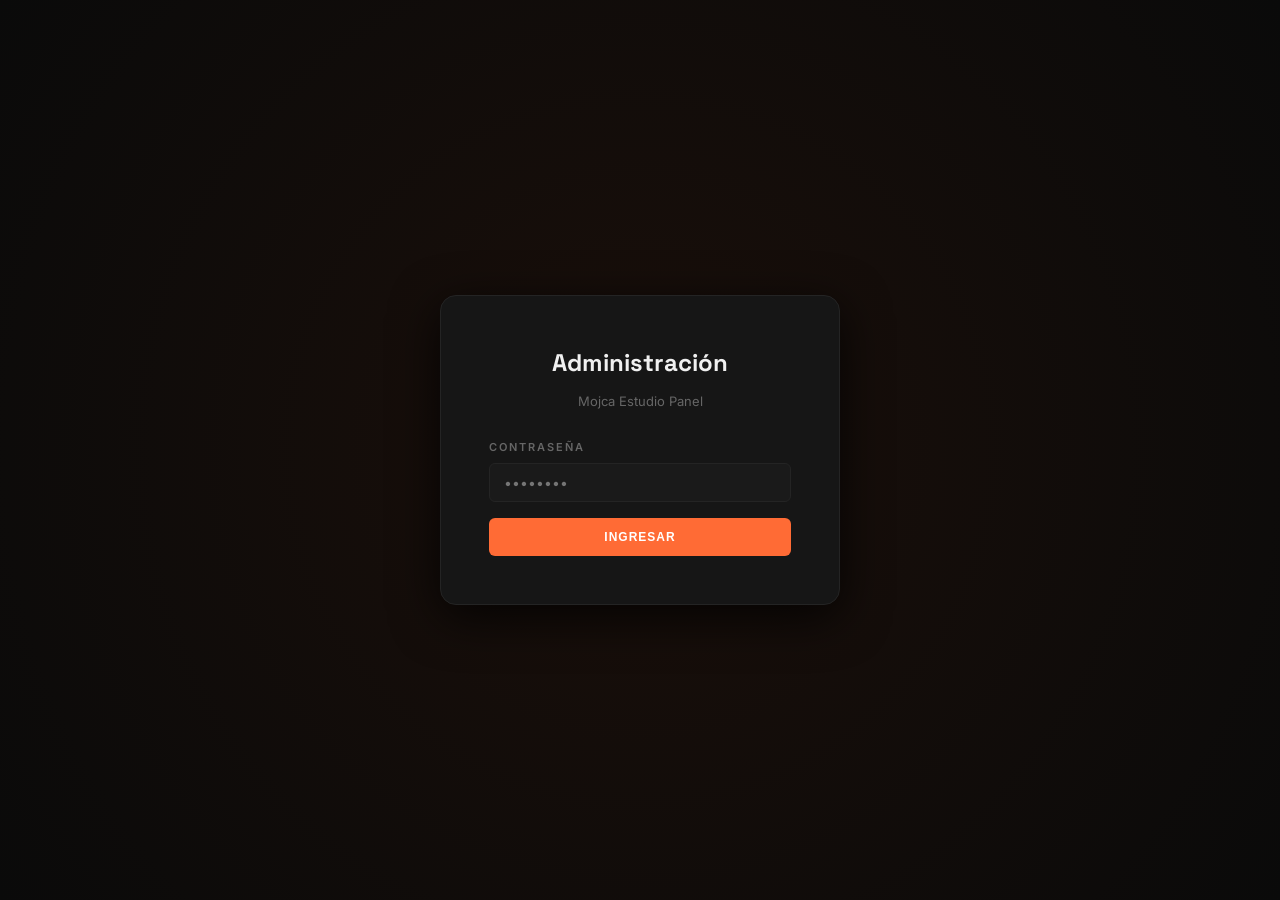
==== commit c13830b4: "Update admin.html" ====
--- a/admin.html
+++ b/admin.html
@@ -12,97 +12,66 @@
             --bg: #0a0a0a; --bg-elevated: #111111; --bg-card: #161616; --bg-hover: #1c1c1c; --bg-input: #1a1a1a;
             --text-primary: #f0f0f0; --text-secondary: #a0a0a0; --text-muted: #666666;
             --accent: #ff6b35; --accent-light: #ff8c42; --accent-glow: rgba(255, 107, 53, 0.15);
-            --border: #2a2a2a; --border-light: #333333; --border-hover: #444444;
+            --border: #242424; --border-light: #333333; --border-hover: #444444;
             --radius-sm: 6px; --radius-md: 12px; --radius-lg: 16px;
-            --transition: 0.3s cubic-bezier(0.4, 0, 0.2, 1);
+            --transition: 0.25s cubic-bezier(0.4, 0, 0.2, 1);
             --font-display: 'Space Grotesk', sans-serif; --font-body: 'Inter', sans-serif;
         }
         * { margin: 0; padding: 0; box-sizing: border-box; }
-        body { font-family: var(--font-body); background: var(--bg); color: var(--text-primary); line-height: 1.6; -webkit-font-smoothing: antialiased; }
+        body { font-family: var(--font-body); background: var(--bg); color: var(--text-primary); line-height: 1.6; }
         a { color: inherit; text-decoration: none; }
-        .login-screen { min-height: 100vh; display: flex; align-items: center; justify-content: center; background: linear-gradient(135deg, #0a0a0a 0%, #1a0f0a 50%, #0a0a0a 100%); }
-        .login-box { background: var(--bg-card); border: 1px solid var(--border); border-radius: var(--radius-lg); padding: 48px; width: 100%; max-width: 420px; box-shadow: 0 8px 40px rgba(0,0,0,0.6); }
-        .login-box h1 { font-family: var(--font-display); font-size: 28px; margin-bottom: 8px; }
-        .login-box p { color: var(--text-muted); margin-bottom: 32px; font-size: 14px; }
-        .form-group { margin-bottom: 20px; }
-        .form-group label { display: block; font-size: 11px; font-weight: 600; text-transform: uppercase; letter-spacing: 2px; color: var(--text-muted); margin-bottom: 8px; }
-        .form-group input { width: 100%; padding: 12px 16px; font-size: 15px; font-family: var(--font-body); background: var(--bg-input); border: 1.5px solid var(--border); border-radius: var(--radius-sm); color: var(--text-primary); transition: var(--transition); outline: none; }
-        .form-group input:focus { border-color: var(--accent); box-shadow: 0 0 0 3px var(--accent-glow); }
-        .btn { display: inline-flex; align-items: center; justify-content: center; padding: 14px 32px; font-family: var(--font-body); font-size: 13px; font-weight: 600; letter-spacing: 1px; text-transform: uppercase; border-radius: var(--radius-sm); transition: var(--transition); cursor: pointer; border: none; gap: 8px; width: 100%; }
-        .btn-primary { background: var(--accent); color: #fff; box-shadow: 0 4px 16px rgba(255, 107, 53, 0.3); }
-        .btn-primary:hover { background: var(--accent-light); transform: translateY(-2px); box-shadow: 0 6px 24px rgba(255, 107, 53, 0.4); }
+        .login-screen { min-height: 100vh; display: flex; align-items: center; justify-content: center; background: radial-gradient(circle at 50% 50%, #1a0f0a 0%, #0a0a0a 100%); }
+        .login-box { background: var(--bg-card); border: 1px solid var(--border); border-radius: var(--radius-lg); padding: 48px; width: 100%; max-width: 400px; box-shadow: 0 12px 48px rgba(0,0,0,0.8); text-align: center; }
+        .login-box h1 { font-family: var(--font-display); font-size: 24px; margin-bottom: 8px; }
+        .login-box p { color: var(--text-muted); margin-bottom: 28px; font-size: 13px; }
+        .form-group { margin-bottom: 16px; text-align: left; }
+        .form-group label { display: block; font-size: 11px; font-weight: 600; text-transform: uppercase; letter-spacing: 2px; color: var(--text-muted); margin-bottom: 6px; }
+        .form-group input, .form-group select, .form-group textarea { width: 100%; padding: 10px 14px; font-size: 14px; font-family: var(--font-body); background: var(--bg-input); border: 1.5px solid var(--border); border-radius: var(--radius-sm); color: var(--text-primary); outline: none; }
+        .form-group input:focus, .form-group select:focus { border-color: var(--accent); box-shadow: 0 0 0 3px var(--accent-glow); }
+        .btn { display: inline-flex; align-items: center; justify-content: center; padding: 12px 24px; font-size: 12px; font-weight: 600; letter-spacing: 1px; text-transform: uppercase; border-radius: var(--radius-sm); cursor: pointer; border: none; gap: 8px; width: 100%; }
+        .btn-primary { background: var(--accent); color: #fff; }
+        .btn-primary:hover { background: var(--accent-light); }
         .btn-outline { background: transparent; color: var(--text-primary); border: 1.5px solid var(--border-light); }
-        .btn-outline:hover { border-color: var(--accent); color: var(--accent); background: var(--accent-glow); }
-        .btn-danger { background: #dc2626; color: #fff; }
-        .btn-danger:hover { background: #b91c1c; }
-        .btn-sm { padding: 8px 16px; font-size: 11px; width: auto; }
-        .error-msg { color: #ef4444; font-size: 13px; margin-top: 12px; display: none; }
+        .btn-sm { padding: 6px 14px; font-size: 11px; width: auto; }
+        .error-msg { color: #ef4444; font-size: 12px; margin-top: 12px; display: none; }
         .admin-layout { display: none; min-height: 100vh; }
         .admin-layout.active { display: flex; }
-        .admin-sidebar { width: 260px; background: var(--bg-elevated); border-right: 1px solid var(--border); padding: 24px 0; position: fixed; height: 100vh; overflow-y: auto; z-index: 100; }
-        .admin-sidebar-header { padding: 0 24px 24px; border-bottom: 1px solid var(--border); margin-bottom: 16px; }
+        .admin-sidebar { width: 250px; background: var(--bg-elevated); border-right: 1px solid var(--border); padding: 24px 0; position: fixed; height: 100vh; overflow-y: auto; z-index: 100; }
+        .admin-sidebar-header { padding: 0 24px 20px; border-bottom: 1px solid var(--border); margin-bottom: 14px; }
         .admin-sidebar-header h2 { font-family: var(--font-display); font-size: 18px; }
-        .admin-sidebar-header p { font-size: 12px; color: var(--text-muted); margin-top: 4px; }
+        .admin-sidebar-header p { font-size: 11px; color: var(--text-muted); }
         .admin-nav { list-style: none; padding: 0 12px; }
         .admin-nav li { margin-bottom: 4px; }
-        .admin-nav a { display: flex; align-items: center; gap: 12px; padding: 10px 16px; font-size: 13px; color: var(--text-secondary); border-radius: var(--radius-sm); transition: var(--transition); cursor: pointer; }
+        .admin-nav a { display: flex; align-items: center; gap: 10px; padding: 10px 14px; font-size: 13px; color: var(--text-secondary); border-radius: var(--radius-sm); cursor: pointer; }
         .admin-nav a:hover, .admin-nav a.active { background: var(--accent-glow); color: var(--accent); }
-        .admin-nav svg { width: 18px; height: 18px; }
-        .admin-main { flex: 1; margin-left: 260px; padding: 32px 48px; min-height: 100vh; }
-        .admin-header { display: flex; justify-content: space-between; align-items: center; margin-bottom: 32px; padding-bottom: 24px; border-bottom: 1px solid var(--border); }
-        .admin-header h1 { font-family: var(--font-display); font-size: 28px; }
-        .admin-header-actions { display: flex; gap: 12px; }
+        .admin-main { flex: 1; margin-left: 250px; padding: 32px 48px; min-height: 100vh; }
+        .admin-header { display: flex; justify-content: space-between; align-items: center; margin-bottom: 28px; padding-bottom: 20px; border-bottom: 1px solid var(--border); }
+        .admin-header h1 { font-family: var(--font-display); font-size: 24px; }
+        .admin-header-actions { display: flex; gap: 10px; align-items: center; }
         .panel { display: none; }
         .panel.active { display: block; }
-        .panel-title { font-family: var(--font-display); font-size: 22px; margin-bottom: 8px; }
-        .panel-desc { color: var(--text-muted); font-size: 14px; margin-bottom: 32px; }
-        .admin-card { background: var(--bg-card); border: 1px solid var(--border); border-radius: var(--radius-md); padding: 24px; margin-bottom: 24px; }
-        .admin-card h3 { font-family: var(--font-display); font-size: 16px; margin-bottom: 16px; padding-bottom: 12px; border-bottom: 1px solid var(--border); }
-        .form-row { display: grid; grid-template-columns: 1fr 1fr; gap: 20px; margin-bottom: 16px; }
-        .form-row .form-group { margin-bottom: 0; }
-        .form-group textarea { width: 100%; padding: 12px 16px; font-size: 14px; font-family: var(--font-body); background: var(--bg-input); border: 1.5px solid var(--border); border-radius: var(--radius-sm); color: var(--text-primary); transition: var(--transition); outline: none; resize: vertical; min-height: 80px; }
-        .form-group textarea:focus { border-color: var(--accent); box-shadow: 0 0 0 3px var(--accent-glow); }
-        .form-group select { width: 100%; padding: 12px 16px; font-size: 14px; font-family: var(--font-body); background: var(--bg-input); border: 1.5px solid var(--border); border-radius: var(--radius-sm); color: var(--text-primary); transition: var(--transition); outline: none; appearance: none; cursor: pointer; }
-        .form-group select:focus { border-color: var(--accent); box-shadow: 0 0 0 3px var(--accent-glow); }
-        .form-group select option { background: var(--bg-input); color: var(--text-primary); }
-        .checkbox-group { display: flex; align-items: center; gap: 10px; margin-bottom: 16px; }
-        .checkbox-group input[type="checkbox"] { width: 18px; height: 18px; accent-color: var(--accent); cursor: pointer; }
-        .checkbox-group label { font-size: 14px; color: var(--text-secondary); cursor: pointer; }
-        .item-card { background: var(--bg-elevated); border: 1px solid var(--border); border-radius: var(--radius-sm); padding: 20px; margin-bottom: 16px; position: relative; }
-        .item-card-header { display: flex; justify-content: space-between; align-items: center; margin-bottom: 16px; }
-        .item-card-header h4 { font-family: var(--font-display); font-size: 14px; }
-        .item-card-actions { display: flex; gap: 8px; }
-        .item-card-actions button { background: none; border: none; color: var(--text-muted); cursor: pointer; padding: 4px; transition: var(--transition); }
-        .item-card-actions button:hover { color: var(--accent); }
-        .item-card-actions button.delete:hover { color: #ef4444; }
-        .tags-input { display: flex; flex-wrap: wrap; gap: 8px; padding: 8px; background: var(--bg-input); border: 1.5px solid var(--border); border-radius: var(--radius-sm); min-height: 44px; align-items: center; }
-        .tags-input .tag-chip { display: inline-flex; align-items: center; gap: 6px; padding: 4px 10px; border-radius: 4px; background: var(--accent-glow); color: var(--accent); font-size: 12px; border: 1px solid rgba(255,107,53,0.2); }
-        .tags-input .tag-chip button { background: none; border: none; color: var(--accent); cursor: pointer; font-size: 14px; line-height: 1; padding: 0; }
-        .tags-input input { background: transparent; border: none; color: var(--text-primary); font-size: 14px; outline: none; flex: 1; min-width: 80px; }
-        .add-btn { display: inline-flex; align-items: center; gap: 6px; padding: 8px 16px; font-size: 12px; font-weight: 600; letter-spacing: 1px; text-transform: uppercase; color: var(--accent); border: 1.5px dashed var(--accent); border-radius: var(--radius-sm); background: transparent; cursor: pointer; transition: var(--transition); margin-top: 8px; }
+        .panel-title { font-family: var(--font-display); font-size: 20px; margin-bottom: 6px; }
+        .panel-desc { color: var(--text-muted); font-size: 13px; margin-bottom: 24px; }
+        .admin-card { background: var(--bg-card); border: 1px solid var(--border); border-radius: var(--radius-md); padding: 22px; margin-bottom: 20px; }
+        .admin-card h3 { font-family: var(--font-display); font-size: 15px; margin-bottom: 16px; padding-bottom: 10px; border-bottom: 1px solid var(--border); }
+        .add-btn { display: inline-flex; align-items: center; gap: 6px; padding: 8px 16px; font-size: 11px; font-weight: 600; letter-spacing: 1px; text-transform: uppercase; color: var(--accent); border: 1.5px dashed var(--accent); border-radius: var(--radius-sm); background: transparent; cursor: pointer; margin-top: 10px; }
         .add-btn:hover { background: var(--accent-glow); }
-        .save-bar { position: sticky; bottom: 0; background: var(--bg-elevated); border-top: 1px solid var(--border); padding: 16px 0; margin-top: 32px; display: flex; justify-content: flex-end; gap: 12px; }
-        .preview-link { font-size: 13px; color: var(--accent); text-decoration: underline; }
-        @media (max-width: 1024px) {
-            .admin-sidebar { width: 100%; position: relative; height: auto; border-right: none; border-bottom: 1px solid var(--border); }
-            .admin-layout { flex-direction: column; }
-            .admin-main { margin-left: 0; padding: 24px; }
-            .form-row { grid-template-columns: 1fr; }
-        }
+        .save-bar { position: sticky; bottom: 0; background: var(--bg-elevated); border-top: 1px solid var(--border); padding: 14px 0; margin-top: 28px; display: flex; justify-content: flex-end; gap: 10px; z-index: 50; }
+        .preview-link { font-size: 12px; color: var(--accent); text-decoration: underline; margin-right: 12px; }
     </style>
 </head>
 <body>
 
 <div class="login-screen" id="loginScreen">
     <div class="login-box">
-        <h1>Panel de Administración</h1>
-        <p>Ingresá tu contraseña para acceder al panel de Mojca Estudio.</p>
+        <h1>Administración</h1>
+        <p>Mojca Estudio Panel</p>
         <div class="form-group">
             <label for="password">Contraseña</label>
             <input type="password" id="password" placeholder="••••••••">
         </div>
         <button class="btn btn-primary" id="loginBtn">Ingresar</button>
-        <p class="error-msg" id="loginError">Contraseña incorrecta. Intentá de nuevo.</p>
+        <p class="error-msg" id="loginError">Contraseña incorrecta.</p>
     </div>
 </div>
 
@@ -110,137 +79,56 @@
     <aside class="admin-sidebar">
         <div class="admin-sidebar-header">
             <h2>MOJCA</h2>
-            <p>Panel de Administración</p>
+            <p>Control Panel</p>
         </div>
         <ul class="admin-nav">
-            <li><a class="active" data-panel="textos"><svg viewBox="0 0 24 24" fill="none" stroke="currentColor" stroke-width="2"><path d="M11 4H4a2 2 0 0 0-2 2v14a2 2 0 0 0 2 2h14a2 2 0 0 0 2-2v-7"/><path d="M18.5 2.5a2.121 2.121 0 0 1 3 3L12 15l-4 1 1-4 9.5-9.5z"/></svg> Textos</a></li>
-            <li><a data-panel="estilos"><svg viewBox="0 0 24 24" fill="none" stroke="currentColor" stroke-width="2"><circle cx="12" cy="12" r="10"/><path d="M12 2a14.5 14.5 0 0 0 0 20 14.5 14.5 0 0 0 0-20"/><path d="M2 12h20"/></svg> Estilos</a></li>
-            <li><a data-panel="hero"><svg viewBox="0 0 24 24" fill="none" stroke="currentColor" stroke-width="2"><polygon points="5 3 19 12 5 21 5 3"/></svg> Hero</a></li>
-            <li><a data-panel="quienes-somos"><svg viewBox="0 0 24 24" fill="none" stroke="currentColor" stroke-width="2"><path d="M17 21v-2a4 4 0 0 0-4-4H5a4 4 0 0 0-4 4v2"/><circle cx="9" cy="7" r="4"/><path d="M23 21v-2a4 4 0 0 0-3-3.87"/><path d="M16 3.13a4 4 0 0 1 0 7.75"/></svg> Quiénes Somos</a></li>
-            <li><a data-panel="testimonios"><svg viewBox="0 0 24 24" fill="none" stroke="currentColor" stroke-width="2"><path d="M21 11.5a8.38 8.38 0 0 1-.9 3.8 8.5 8.5 0 0 1-7.6 4.7 8.38 8.38 0 0 1-3.8-.9L3 21l1.9-5.7a8.38 8.38 0 0 1-.9-3.8 8.5 8.5 0 0 1 4.7-7.6 8.38 8.38 0 0 1 3.8-.9h.5a8.48 8.48 0 0 1 8 8v.5z"/></svg> Testimonios</a></li>
-            <li><a data-panel="videos-h"><svg viewBox="0 0 24 24" fill="none" stroke="currentColor" stroke-width="2"><rect x="2" y="2" width="20" height="20" rx="2.18"/><line x1="7" y1="2" x2="7" y2="22"/><line x1="17" y1="2" x2="17" y2="22"/><line x1="2" y1="12" x2="22" y2="12"/><line x1="2" y1="7" x2="7" y2="7"/><line x1="2" y1="17" x2="7" y2="17"/><line x1="17" y1="17" x2="22" y2="17"/><line x1="17" y1="7" x2="22" y2="7"/></svg> Videos Horizontales</a></li>
-            <li><a data-panel="videos-v"><svg viewBox="0 0 24 24" fill="none" stroke="currentColor" stroke-width="2"><rect x="2" y="2" width="20" height="20" rx="2.18"/><line x1="7" y1="2" x2="7" y2="22"/><line x1="17" y1="2" x2="17" y2="22"/><line x1="2" y1="12" x2="22" y2="12"/><line x1="2" y1="7" x2="7" y2="7"/><line x1="2" y1="17" x2="7" y2="17"/><line x1="17" y1="17" x2="22" y2="17"/><line x1="17" y1="7" x2="22" y2="7"/></svg> Reels</a></li>
-            <li><a data-panel="fotos"><svg viewBox="0 0 24 24" fill="none" stroke="currentColor" stroke-width="2"><rect x="3" y="3" width="18" height="18" rx="2"/><circle cx="8.5" cy="8.5" r="1.5"/><path d="M21 15l-5-5L5 21"/></svg> Fotografía</a></li>
-            <li><a data-panel="branding"><svg viewBox="0 0 24 24" fill="none" stroke="currentColor" stroke-width="2"><path d="M12 2L2 7l10 5 10-5-10-5z"/><path d="M2 17l10 5 10-5"/><path d="M2 12l10 5 10-5"/></svg> Branding</a></li>
-            <li><a data-panel="redes"><svg viewBox="0 0 24 24" fill="none" stroke="currentColor" stroke-width="2"><rect x="2" y="2" width="20" height="20" rx="5"/><circle cx="12" cy="12" r="5"/><circle cx="17.5" cy="6.5" r="1.5"/></svg> Redes Sociales</a></li>
-            <li><a data-panel="webdev"><svg viewBox="0 0 24 24" fill="none" stroke="currentColor" stroke-width="2"><rect x="2" y="3" width="20" height="14" rx="2"/><line x1="8" y1="21" x2="16" y2="21"/><line x1="12" y1="17" x2="12" y2="21"/></svg> Web y Código</a></li>
-            <li><a data-panel="whatsapp"><svg viewBox="0 0 24 24" fill="currentColor"><path d="M17.472 14.382c-.297-.149-1.758-.867-2.03-.967-.273-.099-.471-.148-.67.15-.197.297-.767.966-.94 1.164-.173.199-.347.223-.644.075-.297-.15-1.255-.463-2.39-1.475-.883-.788-1.48-1.761-1.653-2.059-.173-.297-.018-.458.13-.606.134-.133.298-.347.446-.52.149-.174.198-.298.298-.497.099-.198.05-.371-.025-.52-.075-.149-.669-1.612-.916-2.207-.242-.579-.487-.5-.669-.51-.173-.008-.371-.01-.57-.01-.198 0-.52.074-.792.372-.272.297-1.04 1.016-1.04 2.479 0 1.462 1.065 2.875 1.213 3.074.149.198 2.096 3.2 5.077 4.487.709.306 1.262.489 1.694.625.712.227 1.36.195 1.871.118.571-.085 1.758-.719 2.006-1.413.248-.694.248-1.289.173-1.413-.074-.124-.272-.198-.57-.347m-5.421 7.403h-.004a9.87 9.87 0 01-5.031-1.378l-.361-.214-3.741.982.998-3.648-.235-.374a9.86 9.86 0 01-1.51-5.26c.001-5.45 4.436-9.884 9.888-9.884 2.64 0 5.122 1.03 6.988 2.898a9.825 9.825 0 012.893 6.994c-.003 5.45-4.437 9.884-9.885 9.884m8.413-18.297A11.815 11.815 0 0012.05 0C5.495 0 .16 5.335.157 11.892c0 2.096.547 4.142 1.588 5.945L.057 24l6.305-1.654a11.882 11.882 0 005.683 1.448h.005c6.554 0 11.89-5.335 11.893-11.893a11.821 11.821 0 00-3.48-8.413z"/></svg> WhatsApp</a></li>
-            <li style="margin-top:24px;border-top:1px solid var(--border);padding-top:16px;"><a data-panel="datos"><svg viewBox="0 0 24 24" fill="none" stroke="currentColor" stroke-width="2"><path d="M21 15v4a2 2 0 0 1-2 2H5a2 2 0 0 1-2-2v-4"/><polyline points="7 10 12 15 17 10"/><line x1="12" y1="15" x2="12" y2="3"/></svg> Exportar/Importar</a></li>
+            <li><a class="active" data-panel="estilos">Estilos y Tipografía</a></li>
+            <li><a data-panel="videos-h">Videos Horizontales</a></li>
+            <li><a data-panel="videos-v">Reels y Shorts</a></li>
+            <li><a data-panel="fotos">Fotografía</a></li>
         </ul>
     </aside>
 
     <main class="admin-main">
         <div class="admin-header">
-            <h1 id="panelTitle">Textos</h1>
+            <h1 id="panelTitle">Estilos y Tipografía</h1>
             <div class="admin-header-actions">
-                <a href="index.html" target="_blank" class="preview-link">Ver sitio →</a>
-                <button class="btn btn-outline btn-sm" id="logoutBtn">Cerrar sesión</button>
+                <a href="index.html" target="_blank" class="preview-link">Ver sitio web &rarr;</a>
+                <button class="btn btn-outline btn-sm" id="logoutBtn">Salir</button>
             </div>
         </div>
 
-        <div class="panel active" id="panel-textos">
-            <h2 class="panel-title">Editar Textos</h2>
-            <p class="panel-desc">Modificá los textos que aparecen en todo el sitio.</p>
-            <div id="textosEditor"></div>
-        </div>
-
-        <div class="panel" id="panel-estilos">
-            <h2 class="panel-title">Editar Estilos</h2>
-            <p class="panel-desc">Personalizá colores, tipografías y tamaños del sitio.</p>
+        <div class="panel active" id="panel-estilos">
+            <h2 class="panel-title">Selector Visual de Estilos</h2>
+            <p class="panel-desc">Modificá los colores de la paleta y las tipografías del sitio sin tocar código.</p>
             <div id="styleEditor"></div>
-        </div>
-
-        <div class="panel" id="panel-hero">
-            <h2 class="panel-title">Configurar Hero</h2>
-            <p class="panel-desc">Video de fondo, glassmorphism y overlay del hero.</p>
-            <div id="heroEditor"></div>
-        </div>
-
-        <div class="panel" id="panel-quienes-somos">
-            <h2 class="panel-title">Quiénes Somos</h2>
-            <p class="panel-desc">Gestioná los miembros del equipo. Activá o desactivá la sección.</p>
-            <div id="quienesSomosEditor"></div>
-        </div>
-
-        <div class="panel" id="panel-testimonios">
-            <h2 class="panel-title">Testimonios</h2>
-            <p class="panel-desc">Gestioná los testimonios de clientes. Activá o desactivá la sección.</p>
-            <div id="testimoniosEditor"></div>
         </div>
 
         <div class="panel" id="panel-videos-h">
             <h2 class="panel-title">Videos Horizontales</h2>
-            <p class="panel-desc">Agregá, editá o eliminá videos del carrusel horizontal.</p>
+            <p class="panel-desc">Admite enlaces de Google Drive, YouTube, Vimeo o MP4 directo con previsualización en vivo.</p>
             <div id="videosHEditor"></div>
         </div>
 
         <div class="panel" id="panel-videos-v">
             <h2 class="panel-title">Reels y Shorts</h2>
-            <p class="panel-desc">Agregá, editá o eliminá reels del carrusel vertical.</p>
+            <p class="panel-desc">Videos verticales del carrusel interactivo.</p>
             <div id="videosVEditor"></div>
         </div>
 
         <div class="panel" id="panel-fotos">
-            <h2 class="panel-title">Fotografía</h2>
-            <p class="panel-desc">Gestioná las fotos de la galería.</p>
+            <h2 class="panel-title">Galería de Fotos</h2>
+            <p class="panel-desc">Cargá imágenes y agregá información opcional para que se muestre en tarjeta flotante tipo glass.</p>
             <div id="photosEditor"></div>
         </div>
 
-        <div class="panel" id="panel-branding">
-            <h2 class="panel-title">Branding</h2>
-            <p class="panel-desc">Gestioná los proyectos de branding.</p>
-            <div id="brandingEditor"></div>
-        </div>
-
-        <div class="panel" id="panel-redes">
-            <h2 class="panel-title">Redes Sociales</h2>
-            <p class="panel-desc">Gestioná las publicaciones del feed de Instagram.</p>
-            <div id="redesEditor"></div>
-        </div>
-
-        <div class="panel" id="panel-webdev">
-            <h2 class="panel-title">Web y Código</h2>
-            <p class="panel-desc">Gestioná los proyectos de desarrollo web.</p>
-            <div id="webdevEditor"></div>
-        </div>
-
-        <div class="panel" id="panel-whatsapp">
-            <h2 class="panel-title">Configurar WhatsApp</h2>
-            <p class="panel-desc">Número de contacto, mensaje predeterminado y botón flotante.</p>
-            <div id="whatsappEditor"></div>
-        </div>
-
-        <div class="panel" id="panel-datos">
-            <h2 class="panel-title">Exportar / Importar Datos</h2>
-            <p class="panel-desc">Descargá un backup de todos los datos o restaurá desde un archivo.</p>
-            <div class="admin-card">
-                <h3>Exportar datos</h3>
-                <p style="color:var(--text-muted);font-size:14px;margin-bottom:16px;">Descargá un archivo JSON con toda la configuración del sitio.</p>
-                <button class="btn btn-primary btn-sm" id="exportBtn" style="width:auto;">Descargar backup</button>
-            </div>
-            <div class="admin-card">
-                <h3>Importar datos</h3>
-                <p style="color:var(--text-muted);font-size:14px;margin-bottom:16px;">Seleccioná un archivo JSON previamente exportado para restaurar la configuración.</p>
-                <div class="form-group">
-                    <input type="file" id="importFile" accept=".json" style="color:var(--text-secondary);">
-                </div>
-                <button class="btn btn-primary btn-sm" id="importBtn" style="width:auto;">Restaurar desde archivo</button>
-                <p class="error-msg" id="importError" style="margin-top:12px;">El archivo no es válido.</p>
-            </div>
-            <div class="admin-card">
-                <h3>Restablecer valores por defecto</h3>
-                <p style="color:var(--text-muted);font-size:14px;margin-bottom:16px;">Esto eliminará todos los cambios personalizados y volverá a la configuración original.</p>
-                <button class="btn btn-danger btn-sm" id="resetBtn" style="width:auto;">Restablecer todo</button>
-            </div>
-        </div>
-
         <div class="save-bar">
-            <button class="btn btn-outline btn-sm" id="cancelBtn">Cancelar cambios</button>
             <button class="btn btn-primary btn-sm" id="saveAllBtn">Guardar todos los cambios</button>
         </div>
     </main>
 </div>
 
+<script src="main.js"></script>
 <script src="admin.js"></script>
 </body>
-</html>+</html>
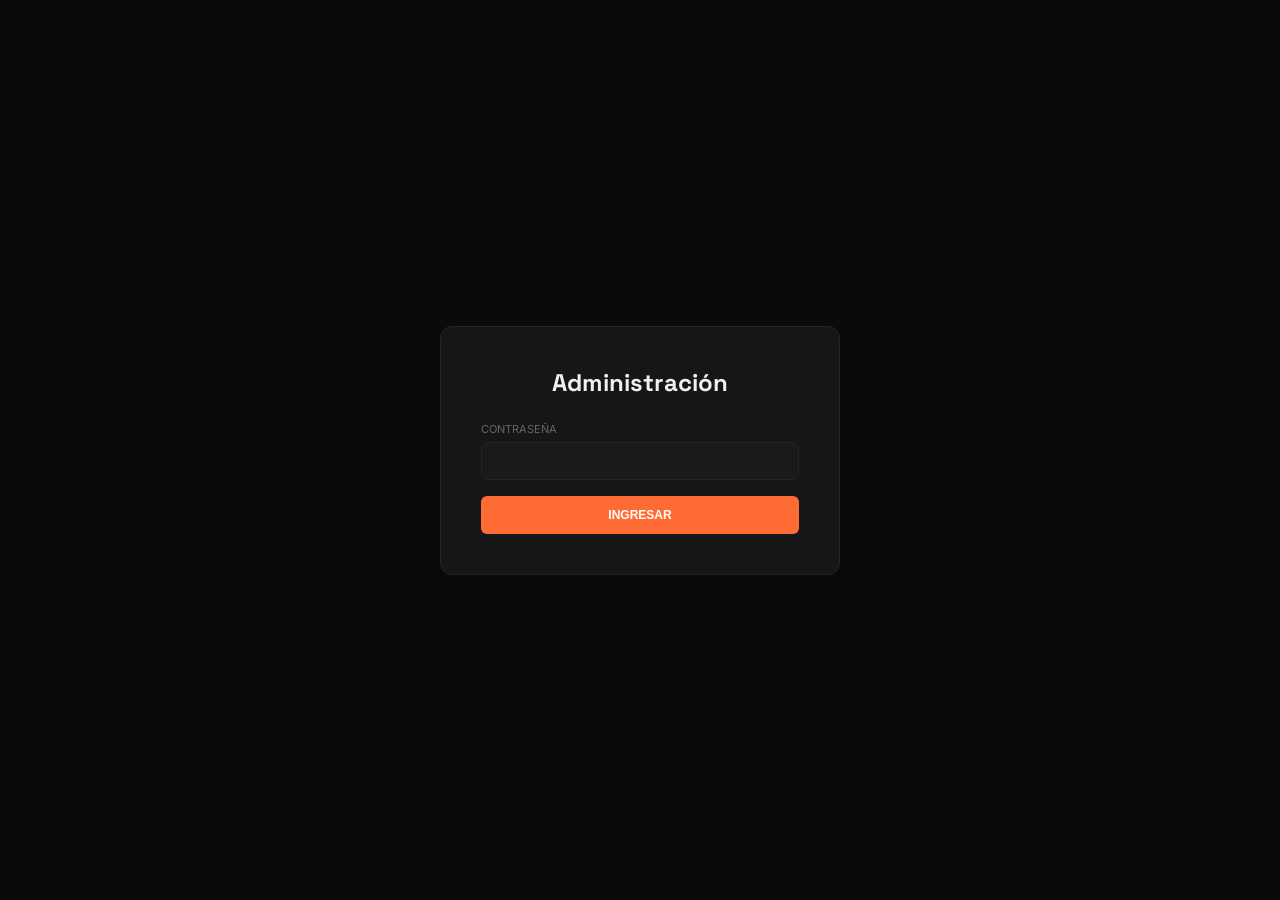
==== commit 8debf503: "Update admin.html" ====
--- a/admin.html
+++ b/admin.html
@@ -3,131 +3,78 @@
 <head>
     <meta charset="UTF-8">
     <meta name="viewport" content="width=device-width, initial-scale=1.0">
-    <title>Panel de Administración — Mojca Estudio</title>
-    <link rel="preconnect" href="https://fonts.googleapis.com">
-    <link rel="preconnect" href="https://fonts.gstatic.com" crossorigin>
+    <title>Panel de Administración</title>
     <link href="https://fonts.googleapis.com/css2?family=Inter:wght@300;400;500;600;700&family=Space+Grotesk:wght@400;500;600;700&display=swap" rel="stylesheet">
     <style>
         :root {
-            --bg: #0a0a0a; --bg-elevated: #111111; --bg-card: #161616; --bg-hover: #1c1c1c; --bg-input: #1a1a1a;
+            --bg: #0a0a0a; --bg-elevated: #111111; --bg-card: #161616; --bg-input: #1a1a1a;
             --text-primary: #f0f0f0; --text-secondary: #a0a0a0; --text-muted: #666666;
             --accent: #ff6b35; --accent-light: #ff8c42; --accent-glow: rgba(255, 107, 53, 0.15);
-            --border: #242424; --border-light: #333333; --border-hover: #444444;
-            --radius-sm: 6px; --radius-md: 12px; --radius-lg: 16px;
-            --transition: 0.25s cubic-bezier(0.4, 0, 0.2, 1);
+            --border: #242424; --radius-sm: 6px; --radius-md: 12px;
             --font-display: 'Space Grotesk', sans-serif; --font-body: 'Inter', sans-serif;
         }
         * { margin: 0; padding: 0; box-sizing: border-box; }
-        body { font-family: var(--font-body); background: var(--bg); color: var(--text-primary); line-height: 1.6; }
-        a { color: inherit; text-decoration: none; }
-        .login-screen { min-height: 100vh; display: flex; align-items: center; justify-content: center; background: radial-gradient(circle at 50% 50%, #1a0f0a 0%, #0a0a0a 100%); }
-        .login-box { background: var(--bg-card); border: 1px solid var(--border); border-radius: var(--radius-lg); padding: 48px; width: 100%; max-width: 400px; box-shadow: 0 12px 48px rgba(0,0,0,0.8); text-align: center; }
-        .login-box h1 { font-family: var(--font-display); font-size: 24px; margin-bottom: 8px; }
-        .login-box p { color: var(--text-muted); margin-bottom: 28px; font-size: 13px; }
+        body { font-family: var(--font-body); background: var(--bg); color: var(--text-primary); }
+        .login-screen { min-height: 100vh; display: flex; align-items: center; justify-content: center; }
+        .login-box { background: var(--bg-card); border: 1px solid var(--border); border-radius: var(--radius-md); padding: 40px; width: 100%; max-width: 400px; text-align: center; }
+        .login-box h1 { font-family: var(--font-display); font-size: 24px; margin-bottom: 24px; }
         .form-group { margin-bottom: 16px; text-align: left; }
-        .form-group label { display: block; font-size: 11px; font-weight: 600; text-transform: uppercase; letter-spacing: 2px; color: var(--text-muted); margin-bottom: 6px; }
-        .form-group input, .form-group select, .form-group textarea { width: 100%; padding: 10px 14px; font-size: 14px; font-family: var(--font-body); background: var(--bg-input); border: 1.5px solid var(--border); border-radius: var(--radius-sm); color: var(--text-primary); outline: none; }
-        .form-group input:focus, .form-group select:focus { border-color: var(--accent); box-shadow: 0 0 0 3px var(--accent-glow); }
-        .btn { display: inline-flex; align-items: center; justify-content: center; padding: 12px 24px; font-size: 12px; font-weight: 600; letter-spacing: 1px; text-transform: uppercase; border-radius: var(--radius-sm); cursor: pointer; border: none; gap: 8px; width: 100%; }
-        .btn-primary { background: var(--accent); color: #fff; }
-        .btn-primary:hover { background: var(--accent-light); }
-        .btn-outline { background: transparent; color: var(--text-primary); border: 1.5px solid var(--border-light); }
-        .btn-sm { padding: 6px 14px; font-size: 11px; width: auto; }
+        .form-group label { display: block; font-size: 11px; text-transform: uppercase; color: var(--text-muted); margin-bottom: 6px; }
+        .form-group input, .form-group select { width: 100%; padding: 10px; font-family: var(--font-body); background: var(--bg-input); border: 1px solid var(--border); color: var(--text-primary); border-radius: var(--radius-sm); outline: none; }
+        .btn { display: inline-block; padding: 12px 24px; font-size: 12px; font-weight: 600; text-transform: uppercase; border-radius: var(--radius-sm); cursor: pointer; border: none; width: 100%; background: var(--accent); color: #fff; }
         .error-msg { color: #ef4444; font-size: 12px; margin-top: 12px; display: none; }
         .admin-layout { display: none; min-height: 100vh; }
         .admin-layout.active { display: flex; }
-        .admin-sidebar { width: 250px; background: var(--bg-elevated); border-right: 1px solid var(--border); padding: 24px 0; position: fixed; height: 100vh; overflow-y: auto; z-index: 100; }
-        .admin-sidebar-header { padding: 0 24px 20px; border-bottom: 1px solid var(--border); margin-bottom: 14px; }
-        .admin-sidebar-header h2 { font-family: var(--font-display); font-size: 18px; }
-        .admin-sidebar-header p { font-size: 11px; color: var(--text-muted); }
-        .admin-nav { list-style: none; padding: 0 12px; }
-        .admin-nav li { margin-bottom: 4px; }
-        .admin-nav a { display: flex; align-items: center; gap: 10px; padding: 10px 14px; font-size: 13px; color: var(--text-secondary); border-radius: var(--radius-sm); cursor: pointer; }
-        .admin-nav a:hover, .admin-nav a.active { background: var(--accent-glow); color: var(--accent); }
-        .admin-main { flex: 1; margin-left: 250px; padding: 32px 48px; min-height: 100vh; }
-        .admin-header { display: flex; justify-content: space-between; align-items: center; margin-bottom: 28px; padding-bottom: 20px; border-bottom: 1px solid var(--border); }
-        .admin-header h1 { font-family: var(--font-display); font-size: 24px; }
-        .admin-header-actions { display: flex; gap: 10px; align-items: center; }
+        .admin-sidebar { width: 250px; background: var(--bg-elevated); border-right: 1px solid var(--border); padding: 24px; }
+        .admin-nav { list-style: none; margin-top: 24px; }
+        .admin-nav li { margin-bottom: 8px; }
+        .admin-nav a { display: block; padding: 10px; font-size: 13px; color: var(--text-secondary); cursor: pointer; border-radius: var(--radius-sm); }
+        .admin-nav a.active { background: var(--accent-glow); color: var(--accent); }
+        .admin-main { flex: 1; padding: 32px 48px; }
+        .admin-header { display: flex; justify-content: space-between; margin-bottom: 32px; border-bottom: 1px solid var(--border); padding-bottom: 20px; }
         .panel { display: none; }
         .panel.active { display: block; }
-        .panel-title { font-family: var(--font-display); font-size: 20px; margin-bottom: 6px; }
-        .panel-desc { color: var(--text-muted); font-size: 13px; margin-bottom: 24px; }
-        .admin-card { background: var(--bg-card); border: 1px solid var(--border); border-radius: var(--radius-md); padding: 22px; margin-bottom: 20px; }
-        .admin-card h3 { font-family: var(--font-display); font-size: 15px; margin-bottom: 16px; padding-bottom: 10px; border-bottom: 1px solid var(--border); }
-        .add-btn { display: inline-flex; align-items: center; gap: 6px; padding: 8px 16px; font-size: 11px; font-weight: 600; letter-spacing: 1px; text-transform: uppercase; color: var(--accent); border: 1.5px dashed var(--accent); border-radius: var(--radius-sm); background: transparent; cursor: pointer; margin-top: 10px; }
-        .add-btn:hover { background: var(--accent-glow); }
-        .save-bar { position: sticky; bottom: 0; background: var(--bg-elevated); border-top: 1px solid var(--border); padding: 14px 0; margin-top: 28px; display: flex; justify-content: flex-end; gap: 10px; z-index: 50; }
-        .preview-link { font-size: 12px; color: var(--accent); text-decoration: underline; margin-right: 12px; }
+        .admin-card { background: var(--bg-card); border: 1px solid var(--border); border-radius: var(--radius-md); padding: 24px; margin-bottom: 20px; }
+        .add-btn { background: transparent; border: 1px dashed var(--accent); color: var(--accent); padding: 8px 16px; cursor: pointer; border-radius: var(--radius-sm); }
+        .save-bar { position: sticky; bottom: 0; background: var(--bg-elevated); border-top: 1px solid var(--border); padding: 16px 0; margin-top: 24px; display: flex; justify-content: flex-end; }
     </style>
 </head>
 <body>
-
 <div class="login-screen" id="loginScreen">
     <div class="login-box">
         <h1>Administración</h1>
-        <p>Mojca Estudio Panel</p>
         <div class="form-group">
-            <label for="password">Contraseña</label>
-            <input type="password" id="password" placeholder="••••••••">
+            <label>Contraseña</label>
+            <input type="password" id="password">
         </div>
-        <button class="btn btn-primary" id="loginBtn">Ingresar</button>
+        <button class="btn" id="loginBtn">Ingresar</button>
         <p class="error-msg" id="loginError">Contraseña incorrecta.</p>
     </div>
 </div>
-
 <div class="admin-layout" id="adminLayout">
     <aside class="admin-sidebar">
-        <div class="admin-sidebar-header">
-            <h2>MOJCA</h2>
-            <p>Control Panel</p>
-        </div>
+        <h2>MOJCA</h2>
         <ul class="admin-nav">
-            <li><a class="active" data-panel="estilos">Estilos y Tipografía</a></li>
+            <li><a class="active" data-panel="secciones">Secciones</a></li>
+            <li><a data-panel="estilos">Estilos y Tipografía</a></li>
             <li><a data-panel="videos-h">Videos Horizontales</a></li>
             <li><a data-panel="videos-v">Reels y Shorts</a></li>
             <li><a data-panel="fotos">Fotografía</a></li>
         </ul>
     </aside>
-
     <main class="admin-main">
         <div class="admin-header">
-            <h1 id="panelTitle">Estilos y Tipografía</h1>
-            <div class="admin-header-actions">
-                <a href="index.html" target="_blank" class="preview-link">Ver sitio web &rarr;</a>
-                <button class="btn btn-outline btn-sm" id="logoutBtn">Salir</button>
-            </div>
+            <h1 id="panelTitle">Secciones</h1>
+            <button class="btn" style="width:auto;background:transparent;border:1px solid var(--border);" id="logoutBtn">Salir</button>
         </div>
-
-        <div class="panel active" id="panel-estilos">
-            <h2 class="panel-title">Selector Visual de Estilos</h2>
-            <p class="panel-desc">Modificá los colores de la paleta y las tipografías del sitio sin tocar código.</p>
-            <div id="styleEditor"></div>
-        </div>
-
-        <div class="panel" id="panel-videos-h">
-            <h2 class="panel-title">Videos Horizontales</h2>
-            <p class="panel-desc">Admite enlaces de Google Drive, YouTube, Vimeo o MP4 directo con previsualización en vivo.</p>
-            <div id="videosHEditor"></div>
-        </div>
-
-        <div class="panel" id="panel-videos-v">
-            <h2 class="panel-title">Reels y Shorts</h2>
-            <p class="panel-desc">Videos verticales del carrusel interactivo.</p>
-            <div id="videosVEditor"></div>
-        </div>
-
-        <div class="panel" id="panel-fotos">
-            <h2 class="panel-title">Galería de Fotos</h2>
-            <p class="panel-desc">Cargá imágenes y agregá información opcional para que se muestre en tarjeta flotante tipo glass.</p>
-            <div id="photosEditor"></div>
-        </div>
-
-        <div class="save-bar">
-            <button class="btn btn-primary btn-sm" id="saveAllBtn">Guardar todos los cambios</button>
-        </div>
+        <div class="panel active" id="panel-secciones"><div id="seccionesEditor"></div></div>
+        <div class="panel" id="panel-estilos"><div id="styleEditor"></div></div>
+        <div class="panel" id="panel-videos-h"><div id="videosHEditor"></div></div>
+        <div class="panel" id="panel-videos-v"><div id="videosVEditor"></div></div>
+        <div class="panel" id="panel-fotos"><div id="photosEditor"></div></div>
+        <div class="save-bar"><button class="btn" style="width:auto;" id="saveAllBtn">Guardar cambios</button></div>
     </main>
 </div>
-
 <script src="main.js"></script>
 <script src="admin.js"></script>
 </body>
